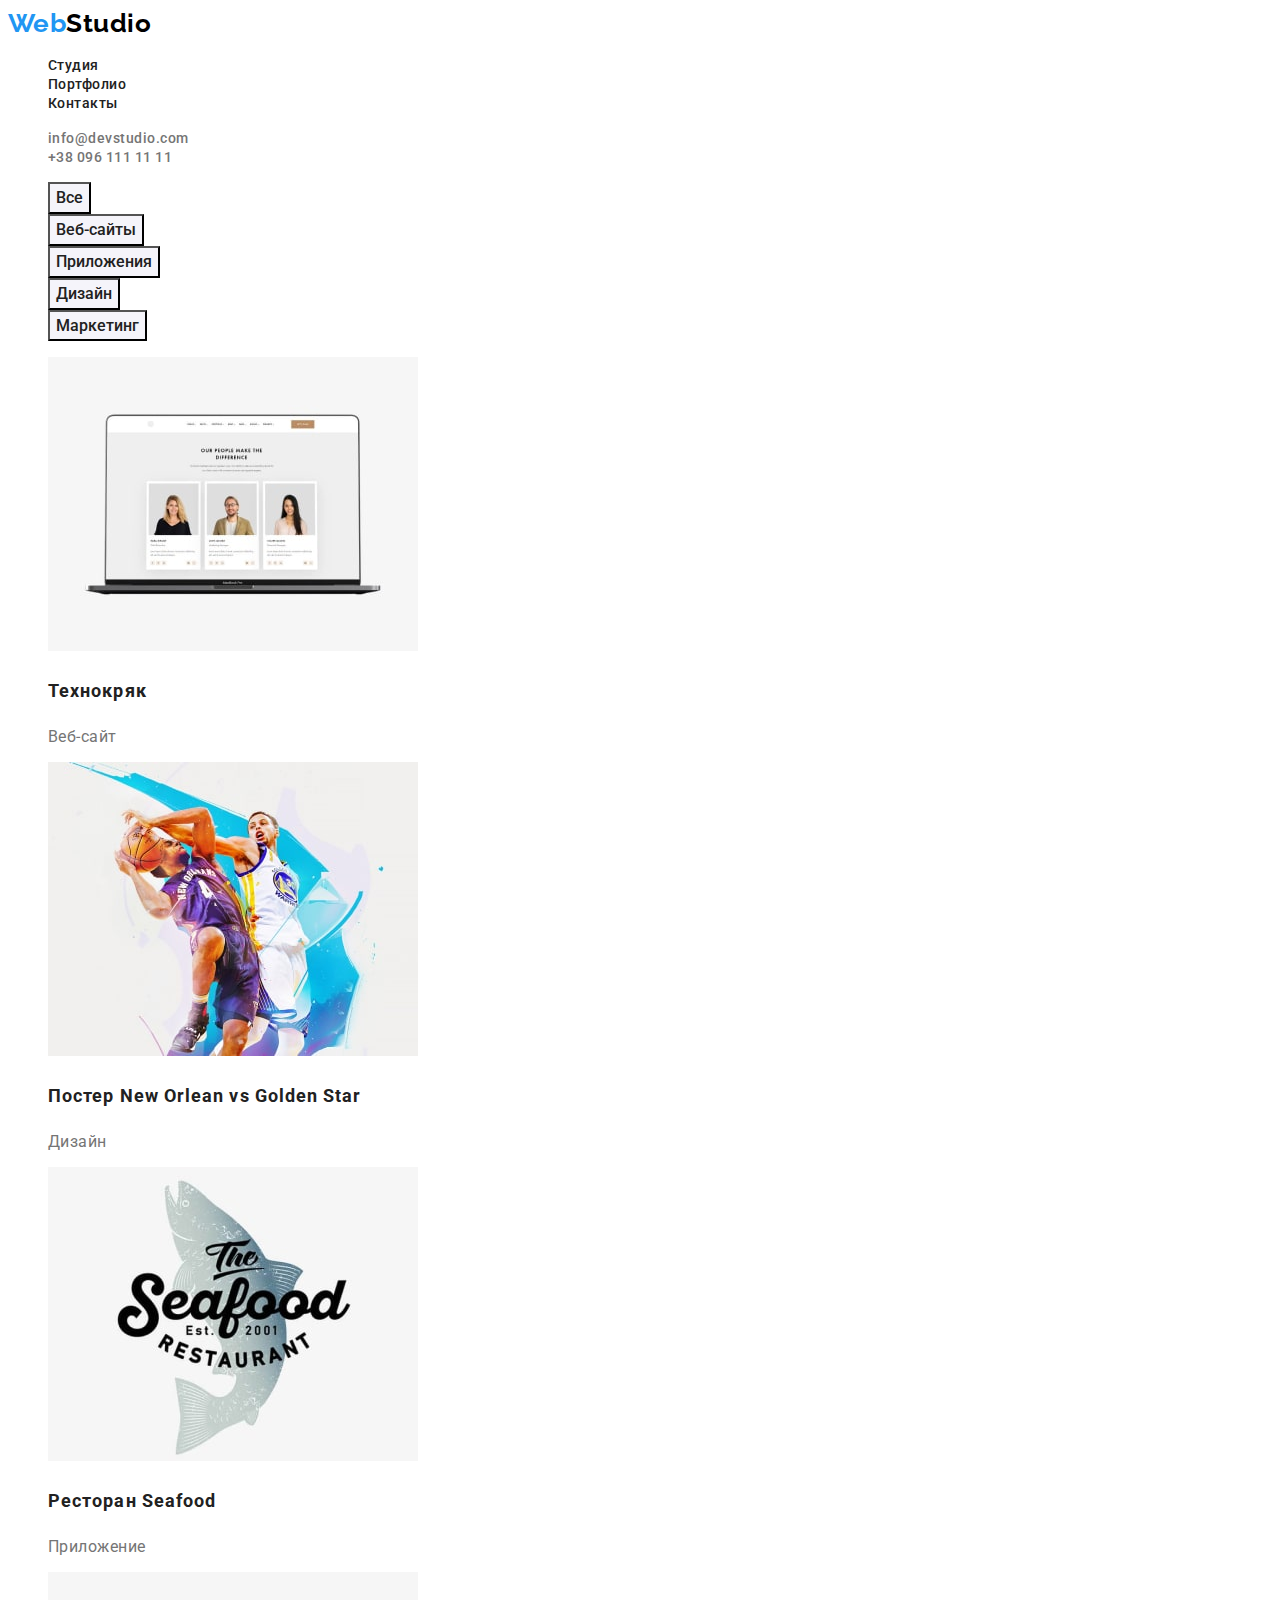
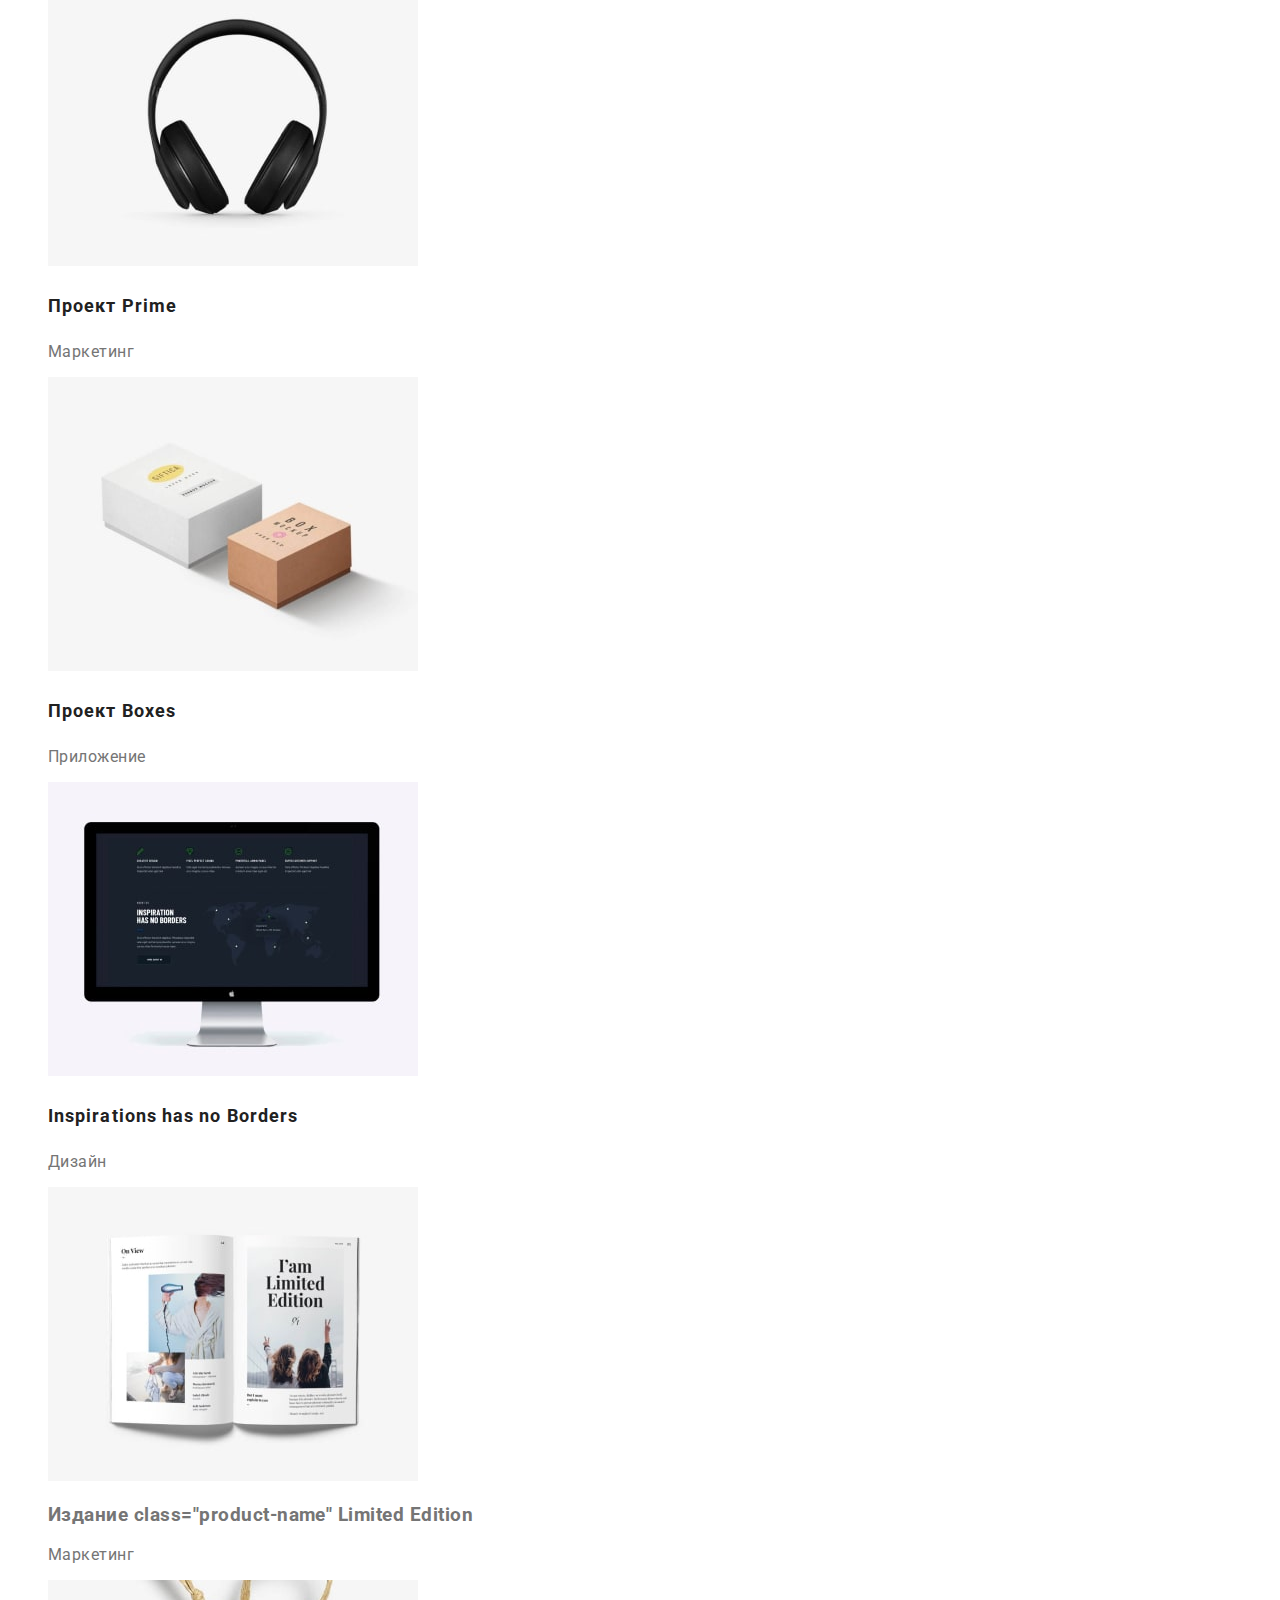
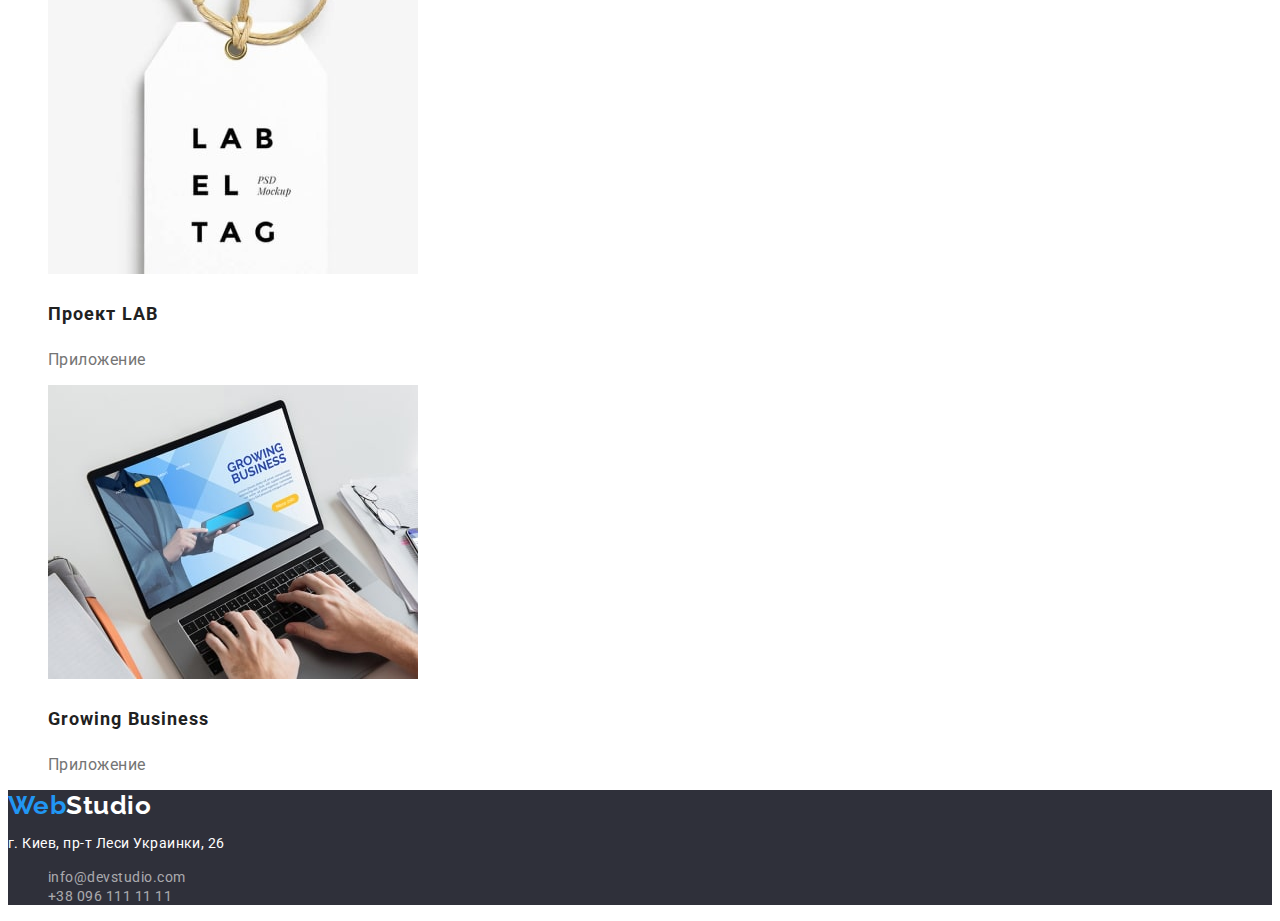
==== portfolio.html @ 553b4e99 "added portfolio styles" ====
<!DOCTYPE html>
<html lang="ru">
<head>
    <meta charset="UTF-8">
    <meta http-equiv="X-UA-Compatible" content="IE=edge">
    <meta name="viewport" content="width=device-width, initial-scale=1.0">
    <title>Portfolio</title>
    <link rel="preconnect" href="https://fonts.googleapis.com">
    <link rel="preconnect" href="https://fonts.gstatic.com" crossorigin>
    <link href="https://fonts.googleapis.com/css2?family=Raleway:wght@700&family=Roboto:wght@400;500;700;900&display=swap"
        rel="stylesheet">
    <link rel="stylesheet" href="./css/styles.css">
</head>
<body>
    <!-- Шапка -->
    <header>
        <a lang="en" class="logo web" href="./index.html">Web<span class="logo studio">Studio</span></a>
        <nav>
            <ul class="site-nav">
                <li><a href="./index.html" class="link">Студия</a></li>
                <li><a href="./portfolio.html" class="link">Портфолио</a></li>
                <li><a href="" class="link">Контакты</a> </li>
            </ul>
        </nav>
        <ul class="auth-link">
            <li><a href="mailto:info@devstudio.com" class="link">info@devstudio.com</a></li>
            <li><a href="tel:+380961111111" class="link">+38 096 111 11 11</a></li>
        </ul>
    </header>
    <main>
        <h1 hidden>Кнопки услуг</h1>
<ul class="products">
    <li><button type="button" class="product-button" >Все</button></li>
    <li><button type="button" class="product-button" >Веб-сайты</button></li>
    <li><button type="button" class="product-button" >Приложения</button></li>
    <li><button type="button" class="product-button" >Дизайн</button></li>
    <li><button type="button" class="product-button" >Маркетинг</button></li>
</ul>
<ul class="products-list">
    <li>
        <img width="370" src="./images/portfolio1.jpg" alt="">
        <h3 class="product-name">Технокряк</h3>
        <p class="product-description">Веб-сайт</p>
    </li>
    <li>
        <img width="370" src="./images/portfolio2.jpg" alt="">
        <h3 class="product-name">Постер <span lang="en">New Orlean vs Golden Star</span></h3>
        <p class="product-description">Дизайн</p>
    </li>
    <li>
        <img width="370" src="./images/portfolio3.jpg" alt="">
        <h3 class="product-name">Ресторан <span lang="en">Seafood</span></h3>
        <p class="product-description">Приложение</p>
    </li>

    <li>
        <img width="370" src="./images/portfolio4.jpg" alt="">
        <h3 class="product-name">Проект <span lang="en">Prime</span></h3>
        <p"product-description">Маркетинг</p>
    </li>
    <li>
        <img width="370" src="./images/portfolio5.jpg" alt="">
        <h3 class="product-name">Проект <span lang="en">Boxes</span></h3>
        <p class="product-description">Приложение</p>
    </li>
    <li>
    <li>
        <img width="370" src="./images/portfolio6.jpg" alt="">
        <h3 lang="en" class="product-name">Inspirations has no Borders</h3>
        <p class="product-description">Дизайн</p>
    </li>
    <li>
        <img width="370" src="./images/portfolio7.jpg" alt="">
        <h3>Издание class="product-name" <span lang="en">Limited Edition</span></h3>
        <p class="product-description">Маркетинг</p>
    </li>
    <li>
        <img width="370" src="./images/portfolio8.jpg" alt="">
        <h3 lang="en" class="product-name">Проект <span lang="en">LAB</span> </h3>
        <p class="product-description">Приложение</p>
    </li>
    <li>
        <img width="370" src="./images/portfolio9.jpg" alt="">
        <h3 class="product-name" lang="en">Growing Business</h3>
        <p class="product-description">Приложение</p>
    </li>
    </ul>
    </main>
    <!-- Футер  -->
    <footer class="footer">
        <a lang="en" href="./index.html" class="logo web">Web<span class="logo white">Studio</span></a>
        <address>
            <p class="location">г. Киев, пр-т Леси Украинки, 26</p>
            <ul class="auth-link">
                <li><a href="mailto:info@devstudio.com" class="footer-link">info@devstudio.com</a></li>
                <li><a href="tel:+380961111111" class="footer-link">+38 096 111 11 11</a></li>
            </ul>
        </address>
    </footer>
</body>
</html>
---- css/styles.css ----
/* Основний колір тексту color: #757575; */
/* Колір заголовків color: #212121 ;  */
/* Білий колір (Основний заголовок) color : #ffffff ;  */
/* Колір кнопки + лого color: #2196F3 ;  */
:root {
    --primary-text-color: #757575 ;
    --title-text-color: #212121 ; 
    --white-title-color: #ffffff ;
    --logo-color: #000000;
    --accent-color: #2196F3 ;
    --footer-link-color: rgba(255, 255, 255, 0.6);
    --product-button-color: #F5F4FA;
    --hero-footer-background: #2F303A;

}
body {
    color: var(--primary-text-color);
    font-family: Roboto, sans-serif;
    letter-spacing: 0.03em;
    }   
ul {
    list-style-type: none;}
/* Шапка */
.logo {
    font-family: Raleway, sans-serif;
    font-weight: 700;
    font-size: 26px;
    line-height: 1.19;
    text-decoration: none;
}
.logo.web {
color: var(--accent-color);
}
.logo.studio {
    color: var(--logo-color);
}
.site-nav .link {
    color: var(--title-text-color);
    font-weight: 500;
    font-size: 14px;
    line-height: 1.14;
    letter-spacing: 0,02em;
    text-decoration: none;
}
.site-nav .link:hover, .site-nav .link:focus{
    color: var(--accent-color)
}
.auth-link .link {
    color: var(--primary-text-color);
    font-weight: 500;
    font-size: 14px;
    line-height: 1.14;
    letter-spacing: 0,02em;
    text-decoration: none;
}
.auth-link .link:hover, .auth-link .link:focus {
    color: var(--accent-color);
}
/* Герой */
.hero {
    background-color: var(--hero-footer-background);
}
.hero-title {
    color: var(--white-title-color);
    font-weight: 900;
    font-size: 44px;
    line-height: 1.36;    
    text-align: center;
    letter-spacing: 0.06em;
    text-transform: uppercase;
}
.main-button {
    color: var(--white-title-color);
    background-color: var(--accent-color);
    font-family: inherit;
    font-weight: 700;
    font-size: 16px;
    line-height: 1.87;    
    text-align: center;
    letter-spacing: 0.06em;

}
/* Переваги */
.features-title, .work-title, .team-title {
    color: var(--title-text-color);
    font-weight: 700;
    font-size: 36px;
    line-height: 1.16;
    text-align: center;
}
.features,
.workers-name {
    color: var(--title-text-color) }
.features {
font-weight: 700;
font-size: 14px;
line-height: 1.14;
text-transform: uppercase;
}
.features-title .description {
    font-weight: 400;
    font-size: 14px;
    line-height: 1,7;
}
.team {
    background-color: var(--product-button-color);
}
.workers-name {
font-weight: 500;
font-size: 16px;
line-height: 1,8;
text-align: center;
}
.position {
font-size: 16px;
line-height: 1,18;
text-align: center;
}

.location {
    color: var(--white-title-color);
    font-style: normal;
    font-size: 14px;
    line-height: 1,71;
}
.auth-link .footer-link {
color:rgba(255, 255, 255, 0.6);
font-style: normal;
font-size: 14px;
line-height: 1,71;
text-decoration: none;
}

/* Portfolio  */
.products .product-button {
    color: var(--title-text-color);
    background-color: var(--product-button-color);
    font-family: inherit;
    font-weight: 500;
    font-size: 16px;
    line-height: 1.62;
    text-align: center;
}
.products .product-button:hover, .product-button:focus {
    color: #ffffff;
    background-color:#2196F3 ;
}
.products-list .product-name {
    color: var(--title-text-color);
    font-weight: 700;
    font-size: 18px;
    line-height: 2;
    letter-spacing: 0.06em;
}
.products-list .product-description{
    
    font-size: 16px;
    line-height: 1,87;
}
/* Змінити */
.footer {
    background-color: var(--hero-footer-background);
}
.logo.white {
    color: var(--white-title-color);
}
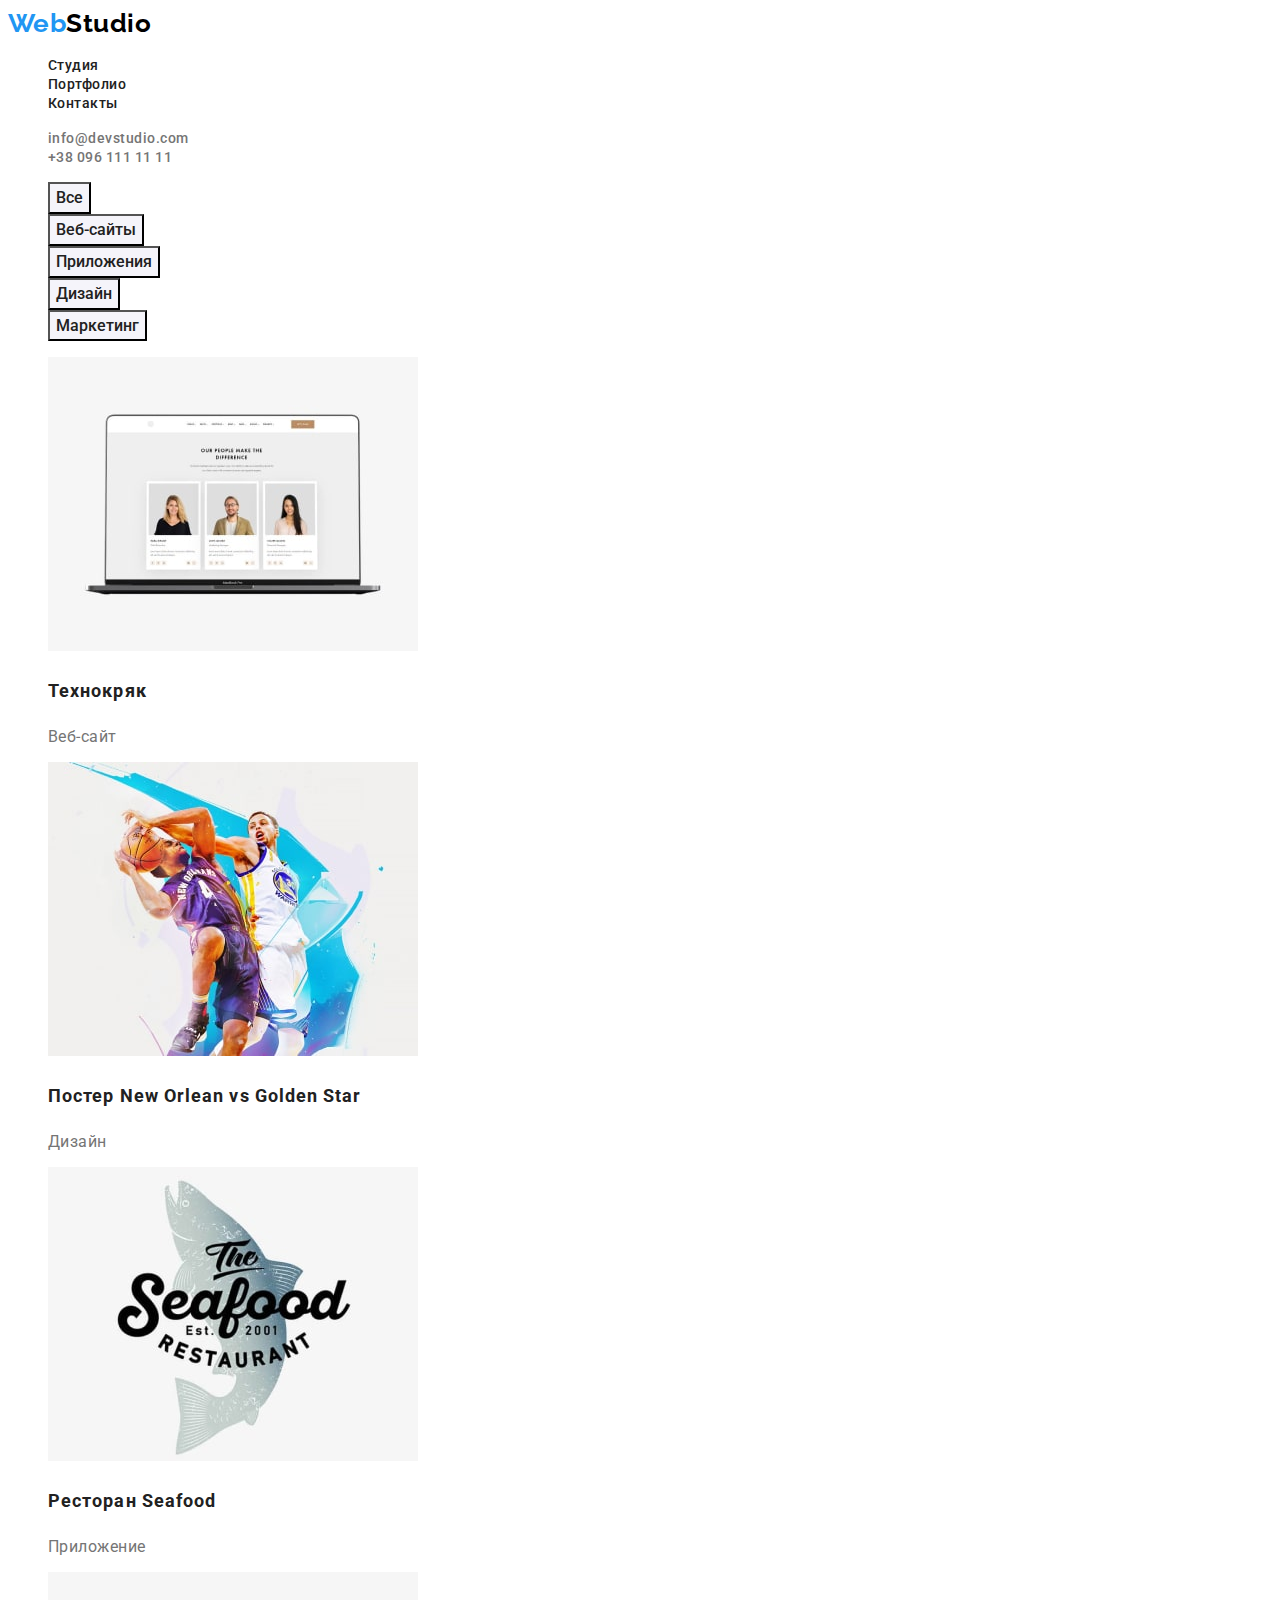
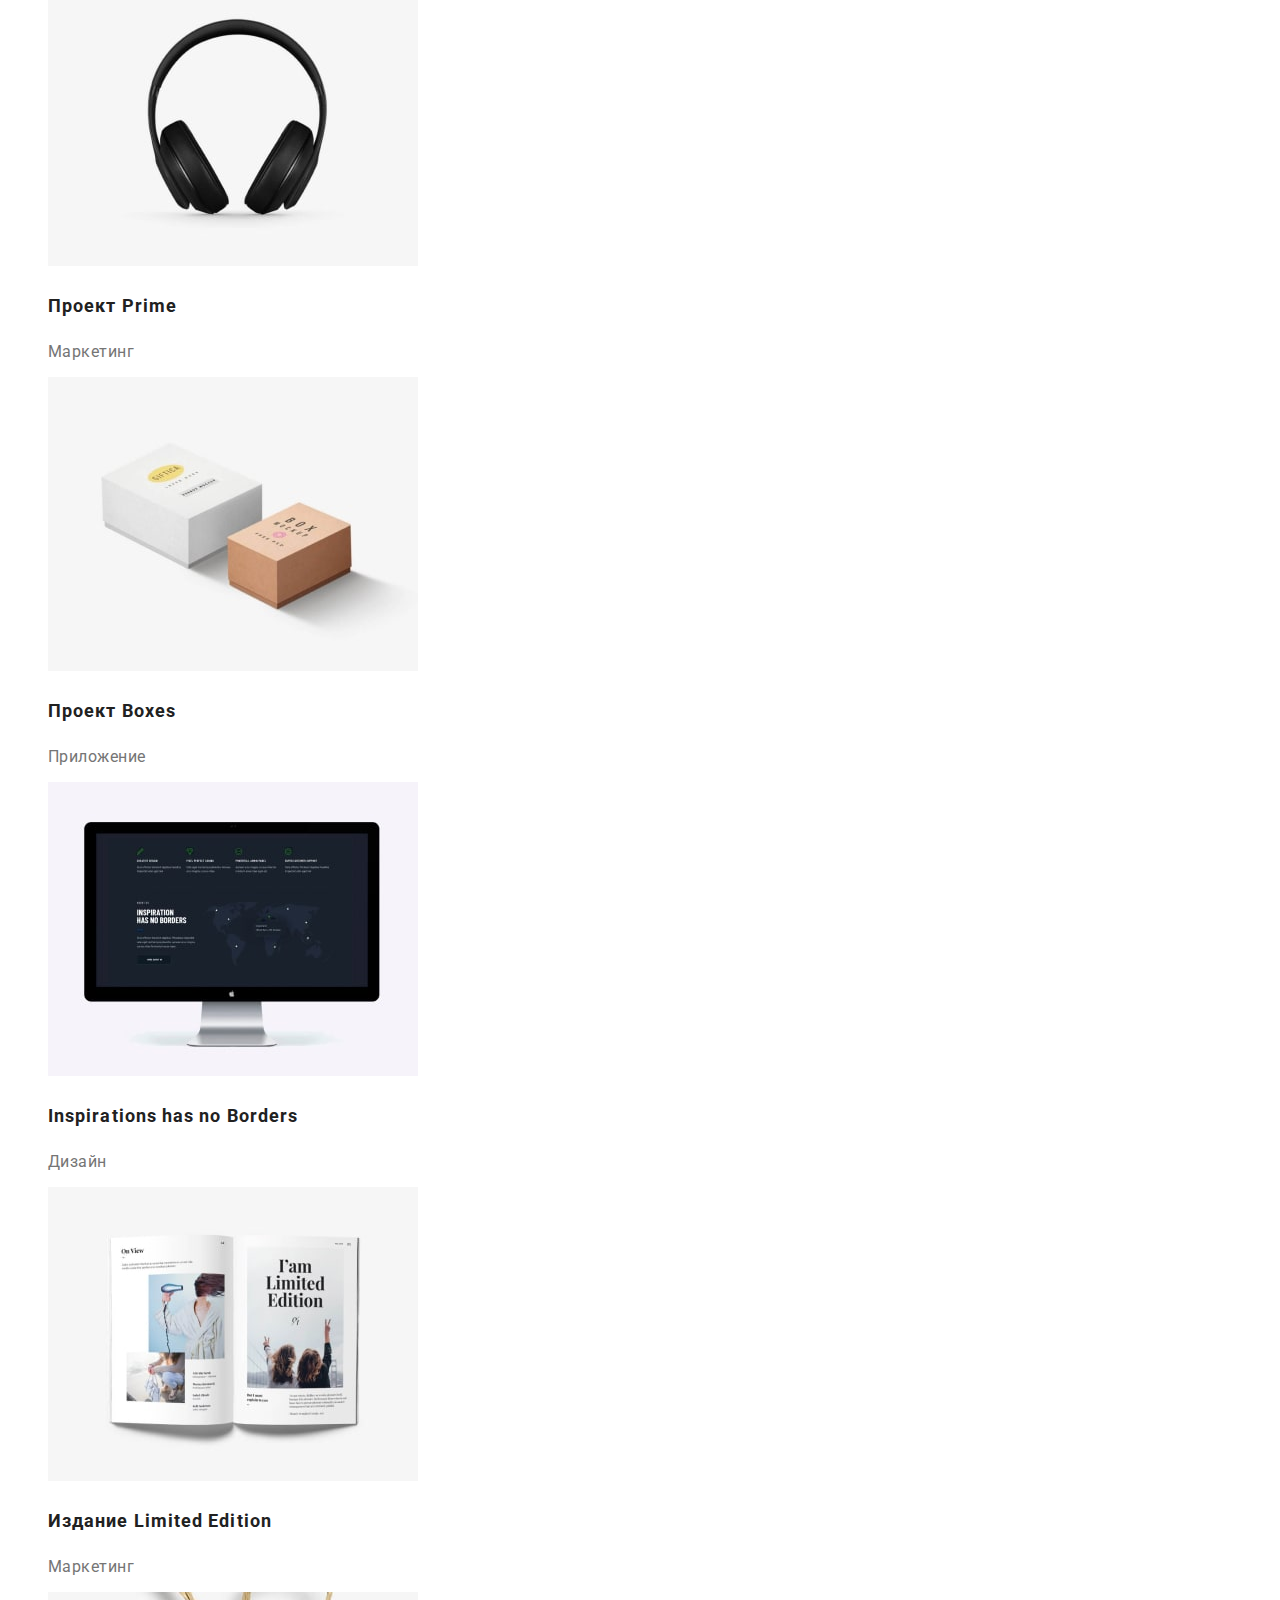
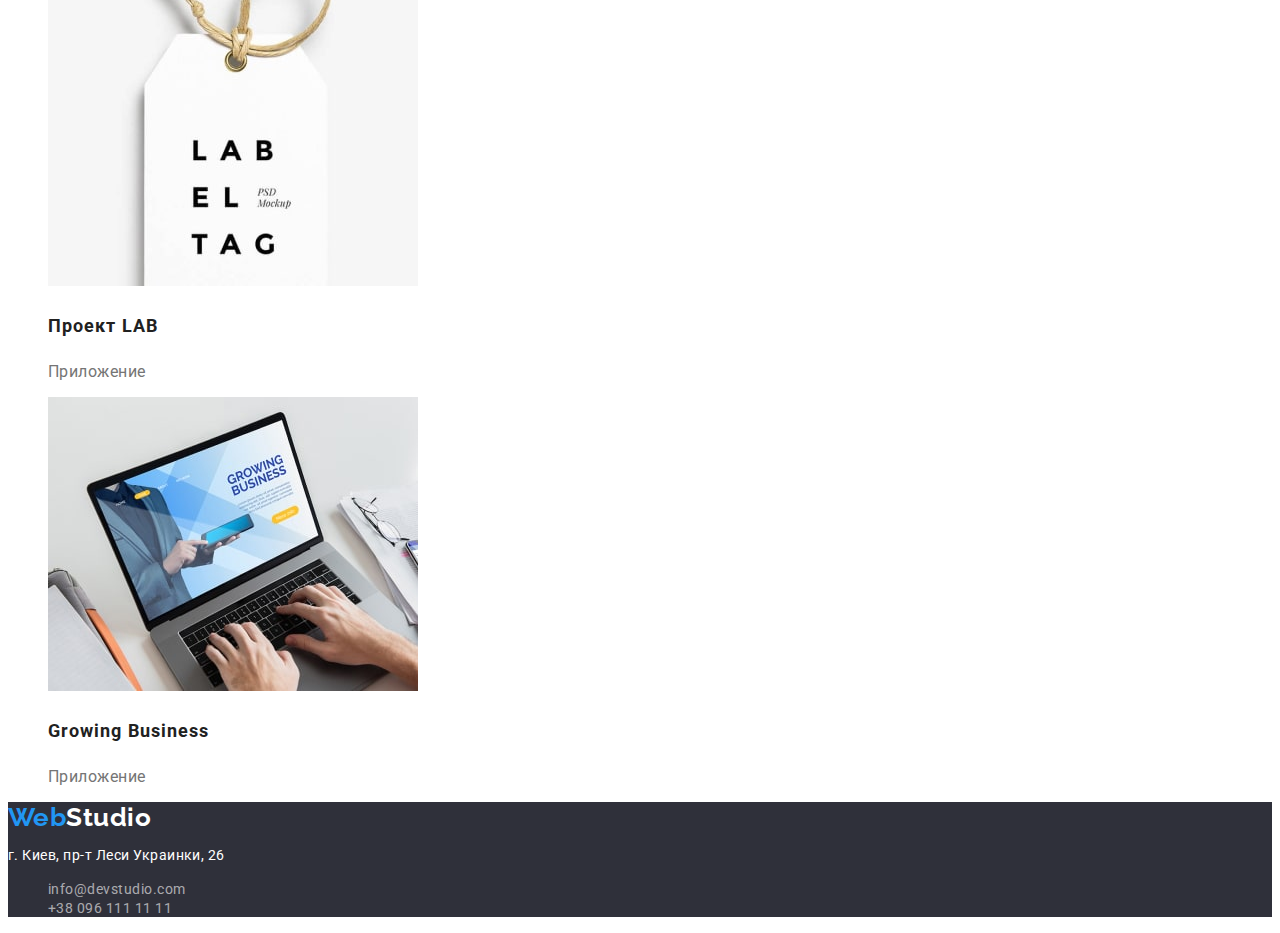
==== commit 641c63e2: "fixed tags" ====
--- a/portfolio.html
+++ b/portfolio.html
@@ -16,27 +16,27 @@
     <header>
         <a lang="en" class="logo web" href="./index.html">Web<span class="logo studio">Studio</span></a>
         <nav>
-            <ul class="site-nav">
+            <ul class="site-nav list">
                 <li><a href="./index.html" class="link">Студия</a></li>
                 <li><a href="./portfolio.html" class="link">Портфолио</a></li>
                 <li><a href="" class="link">Контакты</a> </li>
             </ul>
         </nav>
-        <ul class="auth-link">
+        <ul class="auth-link list">
             <li><a href="mailto:info@devstudio.com" class="link">info@devstudio.com</a></li>
             <li><a href="tel:+380961111111" class="link">+38 096 111 11 11</a></li>
         </ul>
     </header>
     <main>
         <h1 hidden>Кнопки услуг</h1>
-<ul class="products">
+<ul class="products list">
     <li><button type="button" class="product-button" >Все</button></li>
     <li><button type="button" class="product-button" >Веб-сайты</button></li>
     <li><button type="button" class="product-button" >Приложения</button></li>
     <li><button type="button" class="product-button" >Дизайн</button></li>
     <li><button type="button" class="product-button" >Маркетинг</button></li>
 </ul>
-<ul class="products-list">
+<ul class="products-list list">
     <li>
         <img width="370" src="./images/portfolio1.jpg" alt="">
         <h3 class="product-name">Технокряк</h3>
@@ -71,7 +71,7 @@
     </li>
     <li>
         <img width="370" src="./images/portfolio7.jpg" alt="">
-        <h3>Издание class="product-name" <span lang="en">Limited Edition</span></h3>
+        <h3 class="product-name">Издание <span lang="en">Limited Edition</span></h3>
         <p class="product-description">Маркетинг</p>
     </li>
     <li>
@@ -91,7 +91,7 @@
         <a lang="en" href="./index.html" class="logo web">Web<span class="logo white">Studio</span></a>
         <address>
             <p class="location">г. Киев, пр-т Леси Украинки, 26</p>
-            <ul class="auth-link">
+            <ul class="auth-link list">
                 <li><a href="mailto:info@devstudio.com" class="footer-link">info@devstudio.com</a></li>
                 <li><a href="tel:+380961111111" class="footer-link">+38 096 111 11 11</a></li>
             </ul>
--- a/css/styles.css
+++ b/css/styles.css
@@ -18,7 +18,7 @@
     font-family: Roboto, sans-serif;
     letter-spacing: 0.03em;
     }   
-ul {
+.list {
     list-style-type: none;}
 /* Шапка */
 .logo {
@@ -80,7 +80,7 @@
     letter-spacing: 0.06em;
 
 }
-/* Переваги */
+/* Переваги та працівники */
 .features-title, .work-title, .team-title {
     color: var(--title-text-color);
     font-weight: 700;
@@ -116,7 +116,7 @@
 line-height: 1,18;
 text-align: center;
 }
-
+/* Футер */
 .location {
     color: var(--white-title-color);
     font-style: normal;
@@ -129,6 +129,13 @@
 font-size: 14px;
 line-height: 1,71;
 text-decoration: none;
+}
+.footer {
+    background-color: var(--hero-footer-background);
+}
+
+.logo.white {
+    color: var(--white-title-color);
 }
 
 /* Portfolio  */
@@ -157,10 +164,4 @@
     font-size: 16px;
     line-height: 1,87;
 }
-/* Змінити */
-.footer {
-    background-color: var(--hero-footer-background);
-}
-.logo.white {
-    color: var(--white-title-color);
-}+
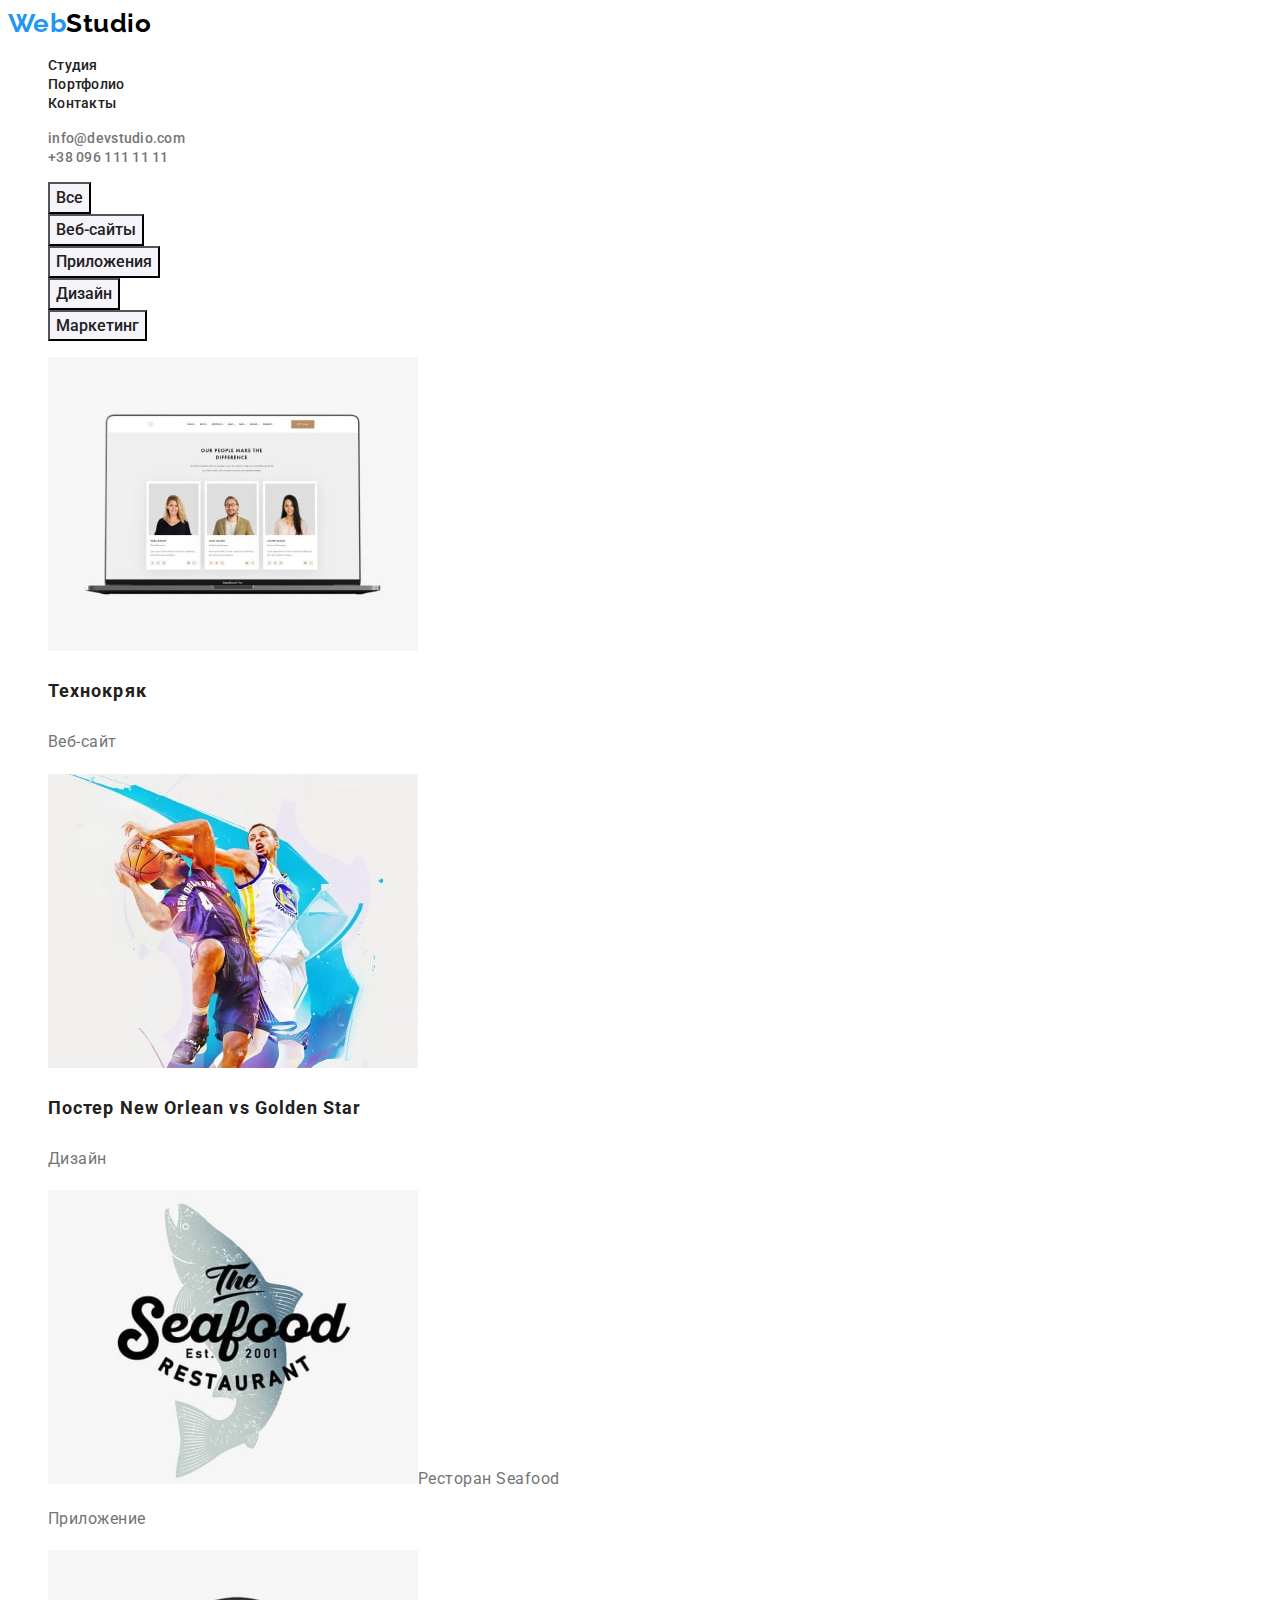
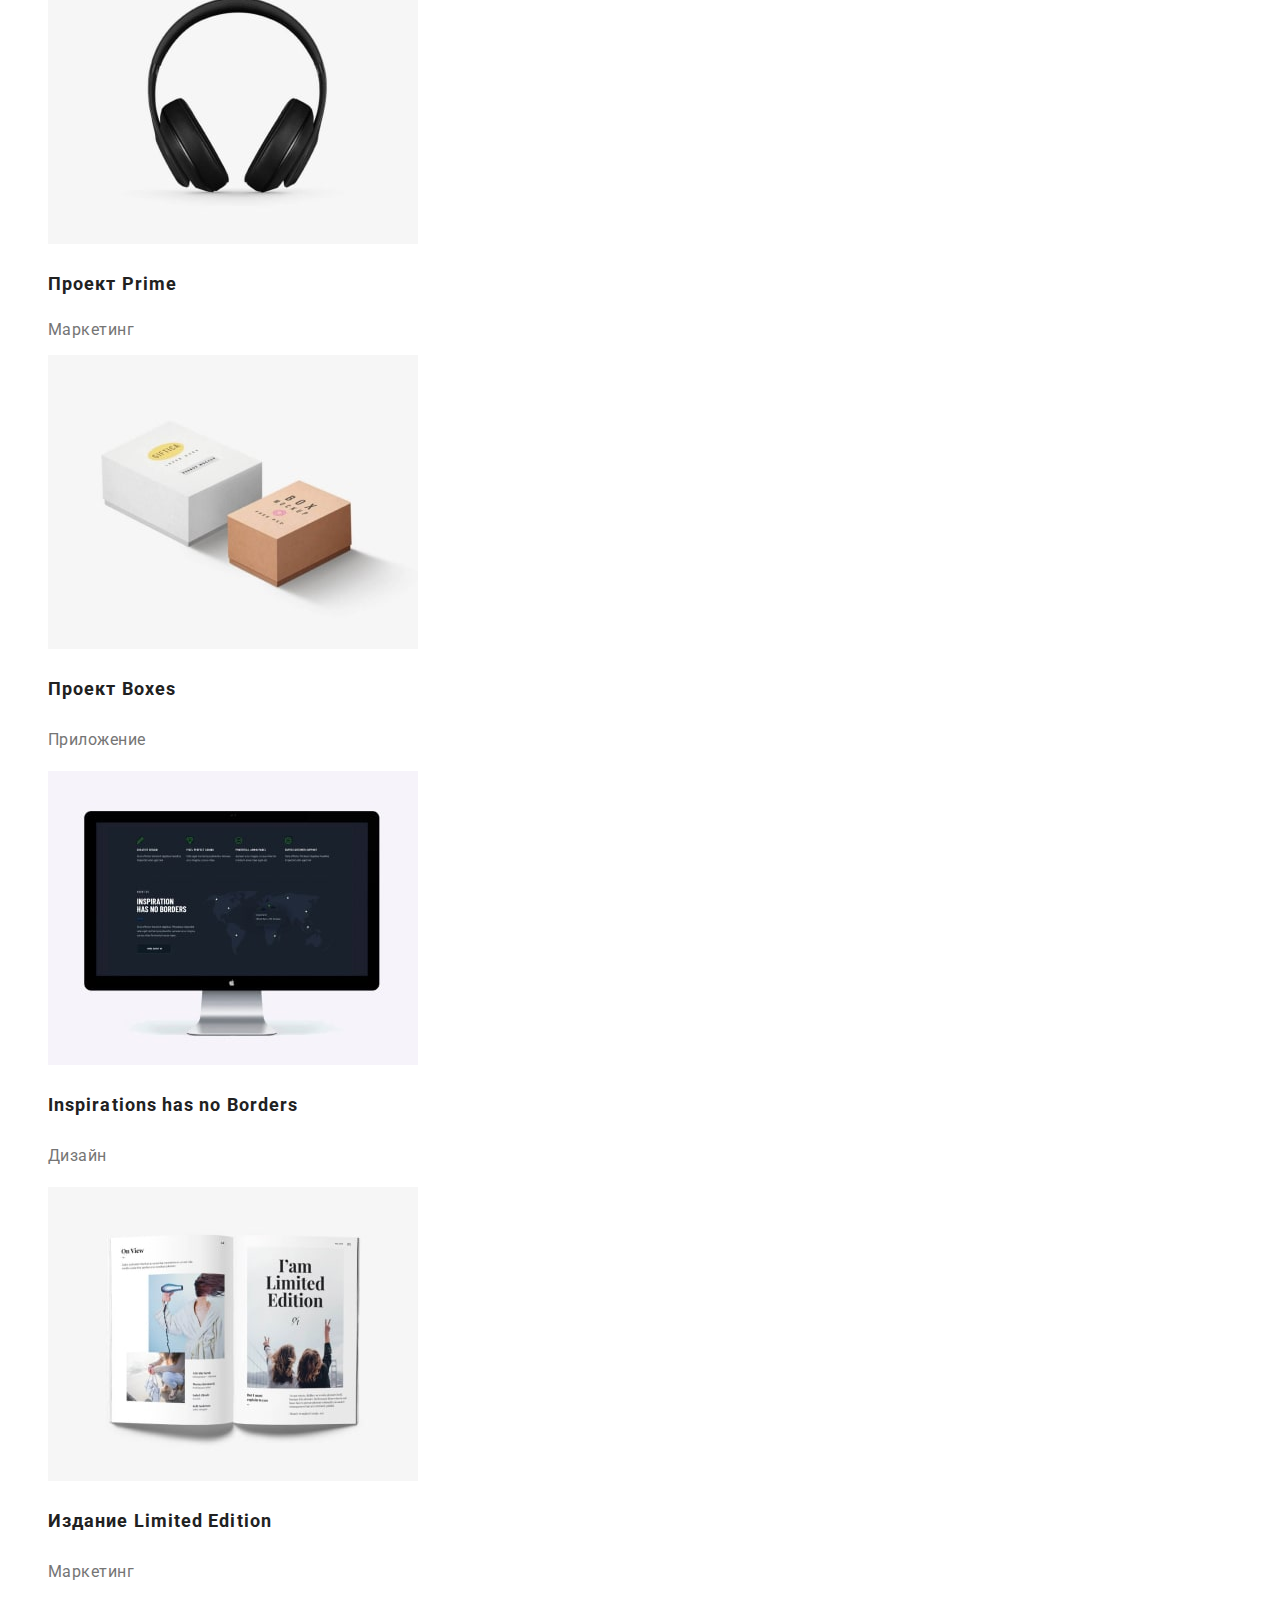
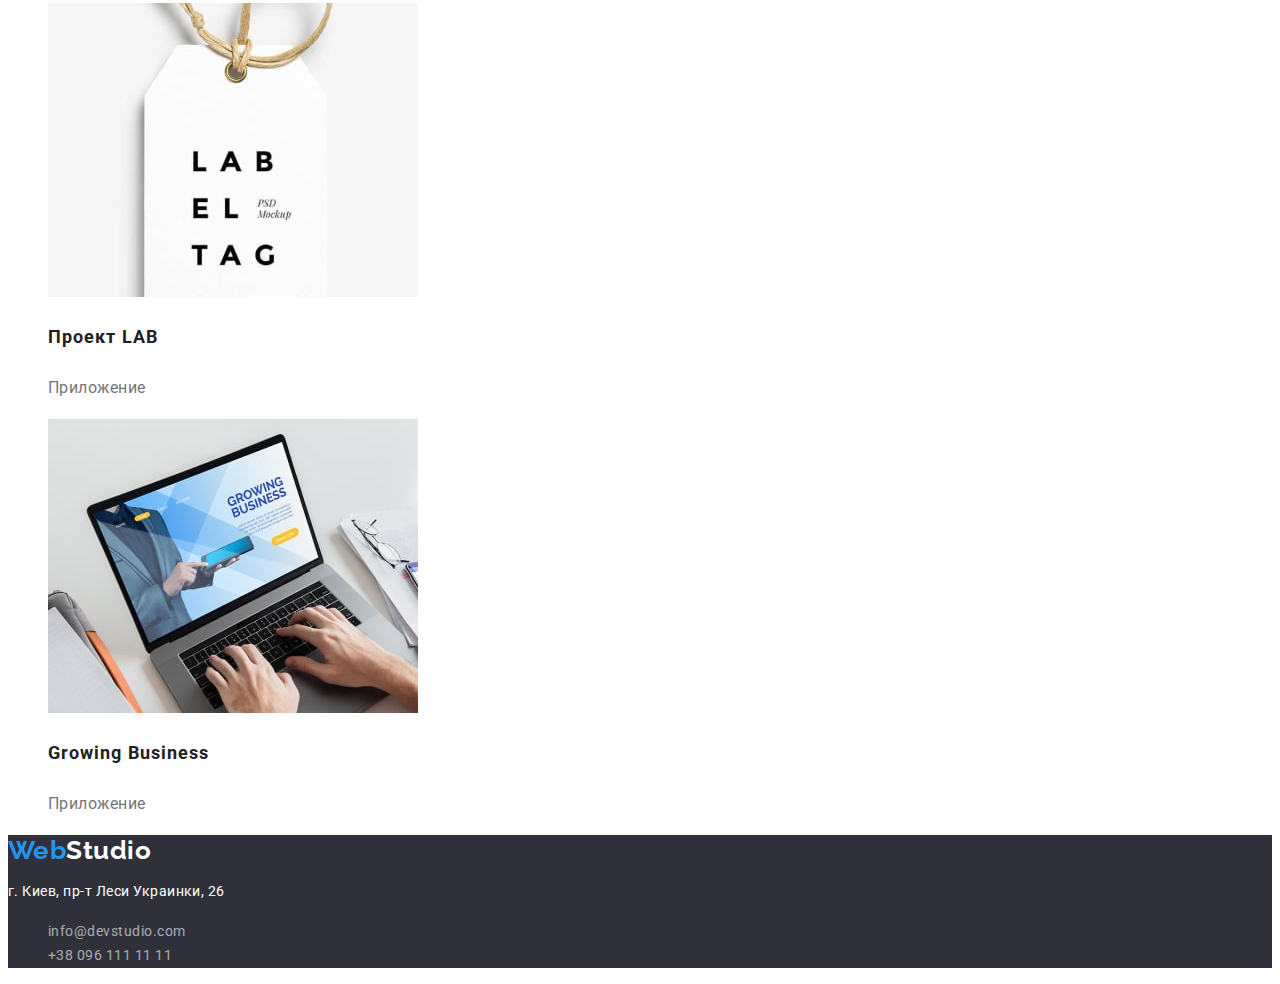
==== commit 30997d51: "added img description" ====
--- a/portfolio.html
+++ b/portfolio.html
@@ -38,49 +38,49 @@
 </ul>
 <ul class="products-list list">
     <li>
-        <img width="370" src="./images/portfolio1.jpg" alt="">
+        <img width="370" src="./images/portfolio1.jpg" alt="Пример разработаного веб-сайта">
         <h3 class="product-name">Технокряк</h3>
         <p class="product-description">Веб-сайт</p>
     </li>
     <li>
-        <img width="370" src="./images/portfolio2.jpg" alt="">
+        <img width="370" src="./images/portfolio2.jpg" alt="Баскетболист отбирает мяч у другого игрока">
         <h3 class="product-name">Постер <span lang="en">New Orlean vs Golden Star</span></h3>
         <p class="product-description">Дизайн</p>
     </li>
     <li>
-        <img width="370" src="./images/portfolio3.jpg" alt="">
+        <img width="370" src="./images/portfolio3.jpg" alt="Логотип морского ресторана>
         <h3 class="product-name">Ресторан <span lang="en">Seafood</span></h3>
         <p class="product-description">Приложение</p>
     </li>
 
     <li>
-        <img width="370" src="./images/portfolio4.jpg" alt="">
+        <img width="370" src="./images/portfolio4.jpg" alt="Чёрные большие наушники">
         <h3 class="product-name">Проект <span lang="en">Prime</span></h3>
         <p"product-description">Маркетинг</p>
     </li>
     <li>
-        <img width="370" src="./images/portfolio5.jpg" alt="">
+        <img width="370" src="./images/portfolio5.jpg" alt="Белая и коричневая коробка">
         <h3 class="product-name">Проект <span lang="en">Boxes</span></h3>
         <p class="product-description">Приложение</p>
     </li>
     <li>
     <li>
-        <img width="370" src="./images/portfolio6.jpg" alt="">
+        <img width="370" src="./images/portfolio6.jpg" alt="Монитор с изображением сайта">
         <h3 lang="en" class="product-name">Inspirations has no Borders</h3>
         <p class="product-description">Дизайн</p>
     </li>
     <li>
-        <img width="370" src="./images/portfolio7.jpg" alt="">
+        <img width="370" src="./images/portfolio7.jpg" alt="Книга с картинками">
         <h3 class="product-name">Издание <span lang="en">Limited Edition</span></h3>
         <p class="product-description">Маркетинг</p>
     </li>
     <li>
-        <img width="370" src="./images/portfolio8.jpg" alt="">
+        <img width="370" src="./images/portfolio8.jpg" alt="Белый лейбл">
         <h3 lang="en" class="product-name">Проект <span lang="en">LAB</span> </h3>
         <p class="product-description">Приложение</p>
     </li>
     <li>
-        <img width="370" src="./images/portfolio9.jpg" alt="">
+        <img width="370" src="./images/portfolio9.jpg" alt="Мужчина разрабатывает приложение">
         <h3 class="product-name" lang="en">Growing Business</h3>
         <p class="product-description">Приложение</p>
     </li>
--- a/css/styles.css
+++ b/css/styles.css
@@ -39,7 +39,7 @@
     font-weight: 500;
     font-size: 14px;
     line-height: 1.14;
-    letter-spacing: 0,02em;
+    letter-spacing: 0.02em;
     text-decoration: none;
 }
 .site-nav .link:hover, .site-nav .link:focus{
@@ -50,7 +50,7 @@
     font-weight: 500;
     font-size: 14px;
     line-height: 1.14;
-    letter-spacing: 0,02em;
+    letter-spacing: 0.02em;
     text-decoration: none;
 }
 .auth-link .link:hover, .auth-link .link:focus {
@@ -100,7 +100,7 @@
 .features-title .description {
     font-weight: 400;
     font-size: 14px;
-    line-height: 1,7;
+    line-height: 1.7;
 }
 .team {
     background-color: var(--product-button-color);
@@ -108,12 +108,12 @@
 .workers-name {
 font-weight: 500;
 font-size: 16px;
-line-height: 1,8;
+line-height: 1.8;
 text-align: center;
 }
 .position {
 font-size: 16px;
-line-height: 1,18;
+line-height: 1.18;
 text-align: center;
 }
 /* Футер */
@@ -121,13 +121,13 @@
     color: var(--white-title-color);
     font-style: normal;
     font-size: 14px;
-    line-height: 1,71;
+    line-height: 1.71;
 }
 .auth-link .footer-link {
 color:rgba(255, 255, 255, 0.6);
 font-style: normal;
 font-size: 14px;
-line-height: 1,71;
+line-height: 1.71;
 text-decoration: none;
 }
 .footer {
@@ -162,6 +162,6 @@
 .products-list .product-description{
     
     font-size: 16px;
-    line-height: 1,87;
+    line-height: 1.88;
 }
 
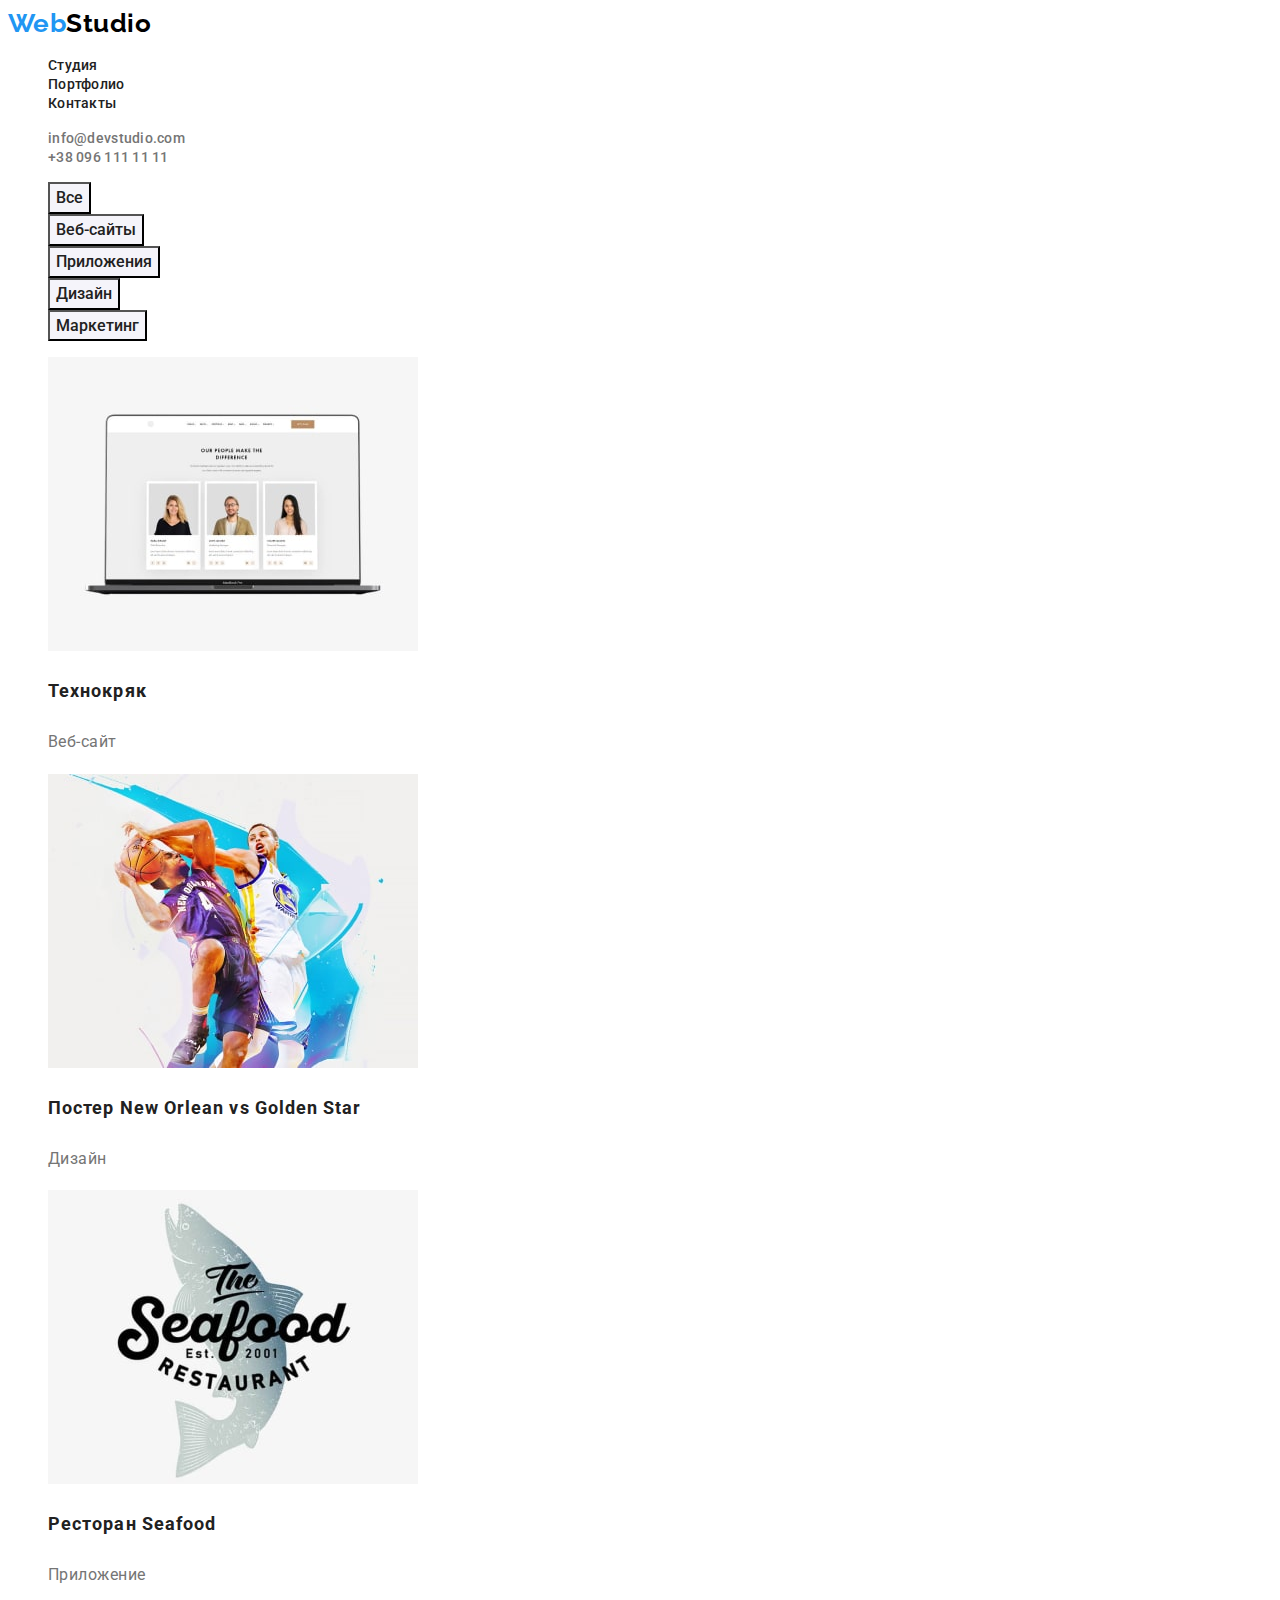
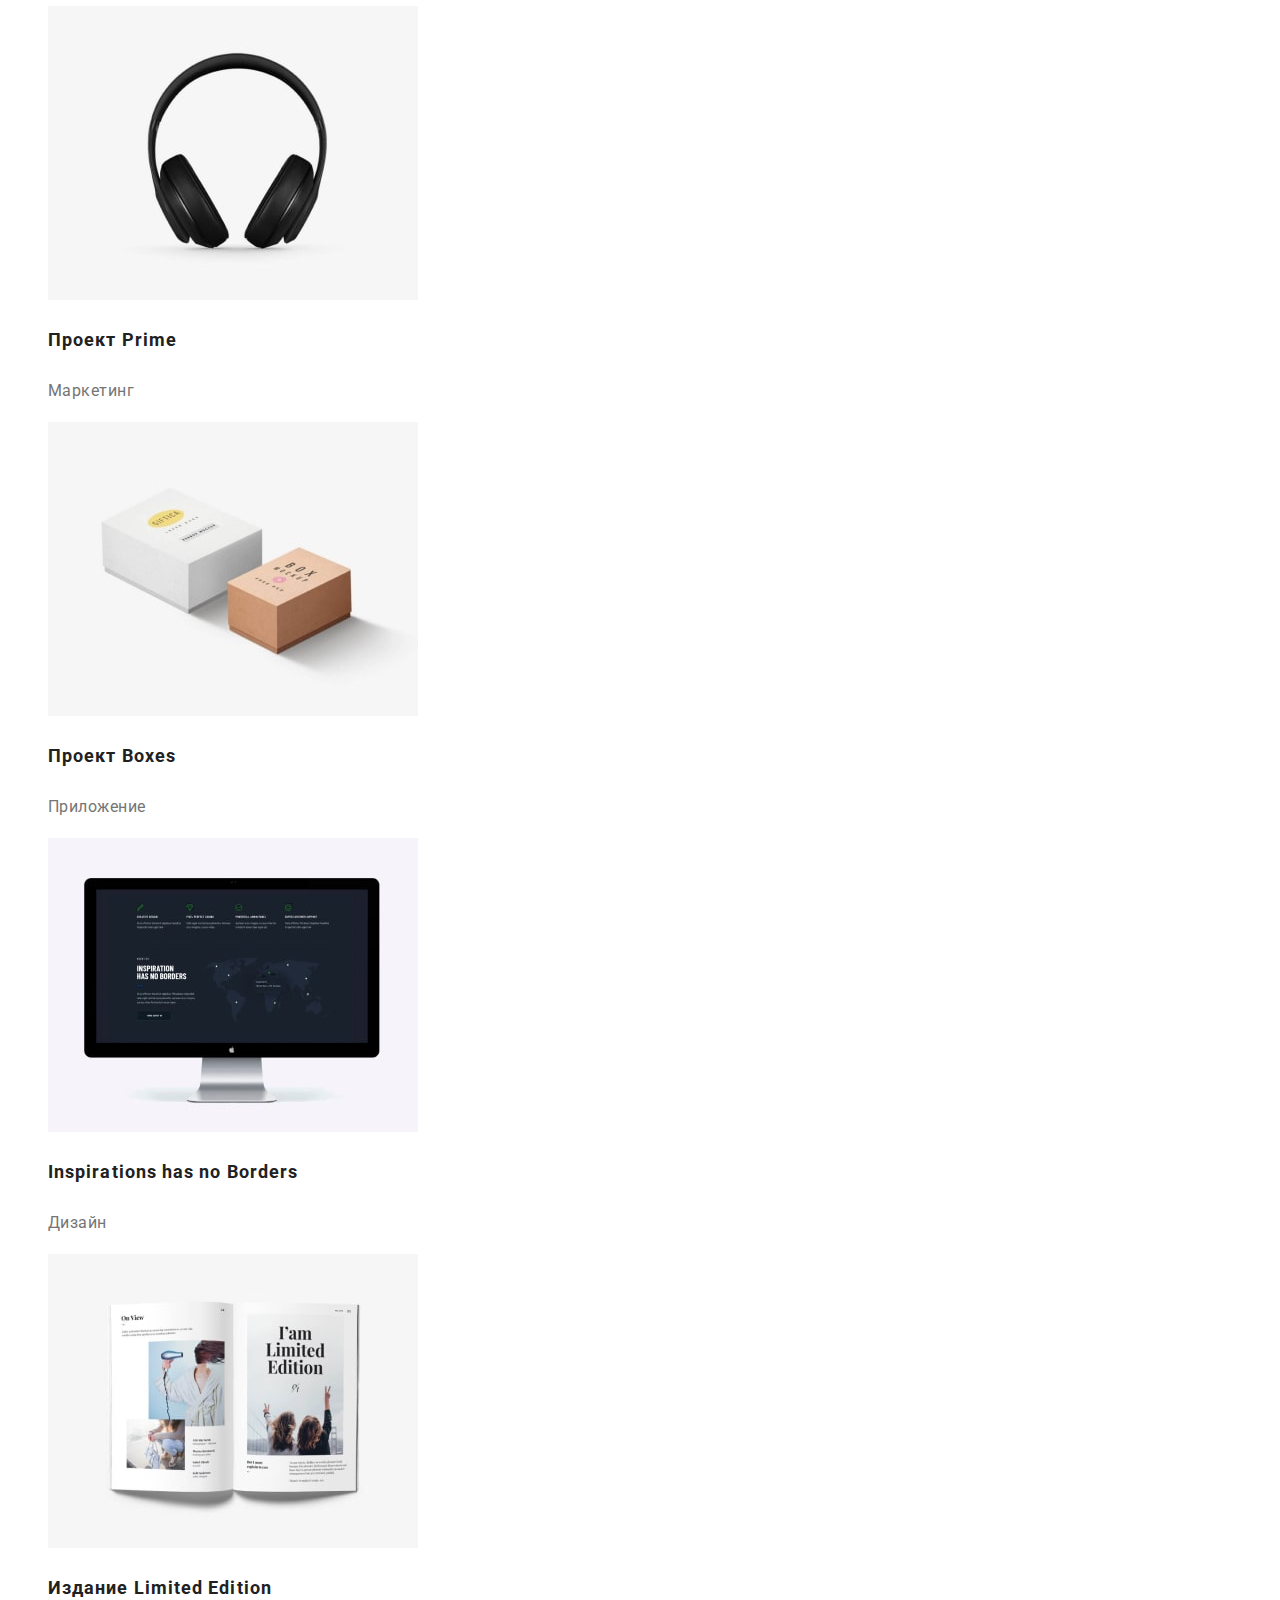
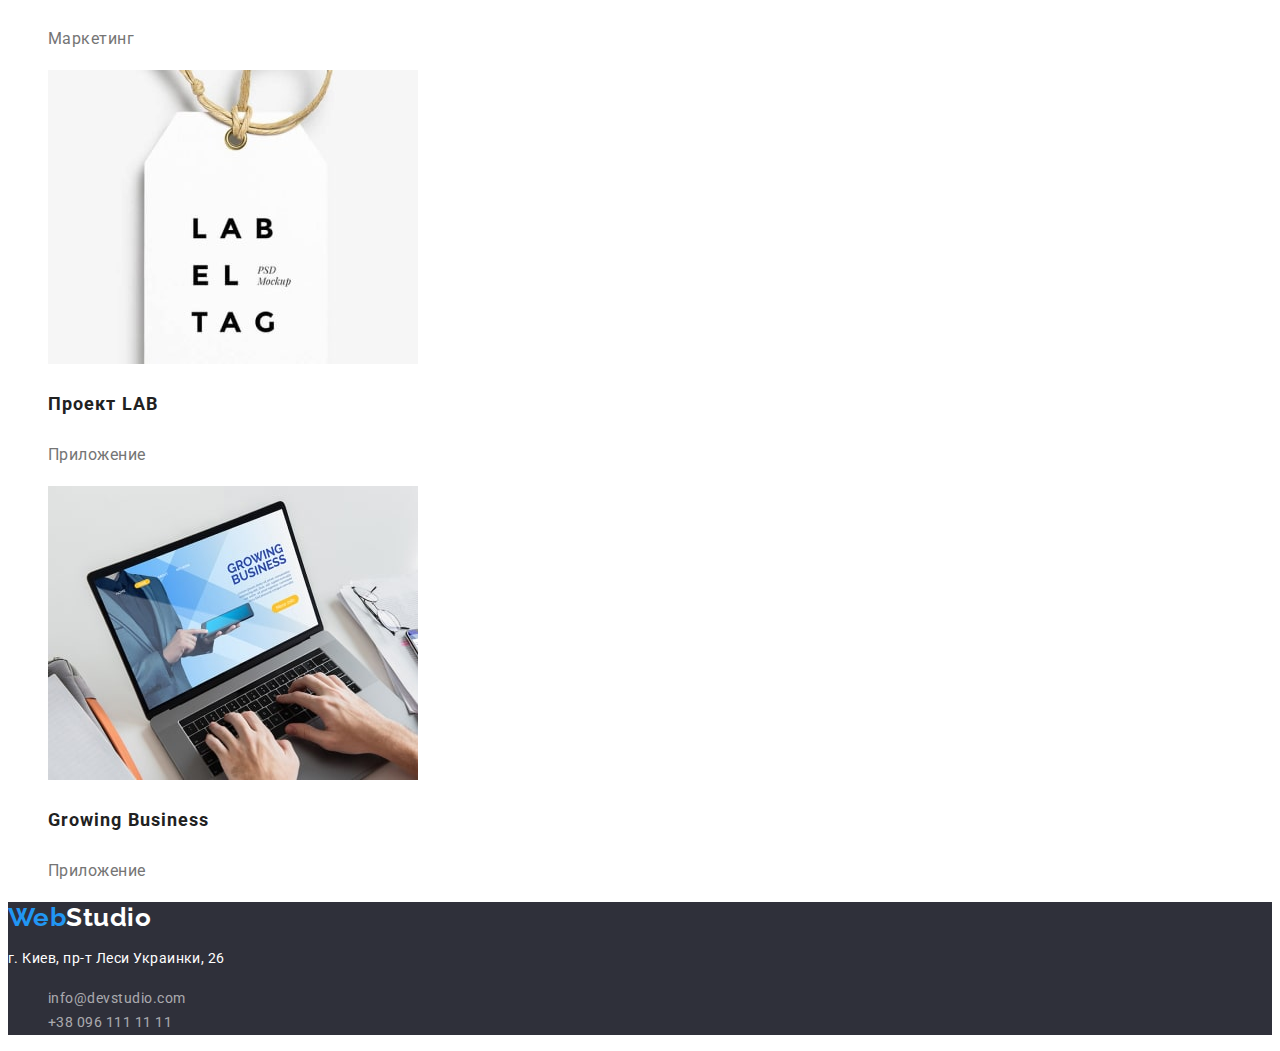
==== commit 47637a3a: "fixed tags bugs" ====
--- a/portfolio.html
+++ b/portfolio.html
@@ -28,7 +28,7 @@
         </ul>
     </header>
     <main>
-        <h1 hidden>Кнопки услуг</h1>
+        <h1 class="visually-hidden">Кнопки услуг</h1>
 <ul class="products list">
     <li><button type="button" class="product-button" >Все</button></li>
     <li><button type="button" class="product-button" >Веб-сайты</button></li>
@@ -48,15 +48,15 @@
         <p class="product-description">Дизайн</p>
     </li>
     <li>
-        <img width="370" src="./images/portfolio3.jpg" alt="Логотип морского ресторана>
-        <h3 class="product-name">Ресторан <span lang="en">Seafood</span></h3>
+        <img width="370" src="./images/portfolio3.jpg" alt="Логотип морского ресторана">
+        <h3 class="product-name"> Ресторан <span lang="en">Seafood</span></h3>
         <p class="product-description">Приложение</p>
     </li>
 
     <li>
         <img width="370" src="./images/portfolio4.jpg" alt="Чёрные большие наушники">
         <h3 class="product-name">Проект <span lang="en">Prime</span></h3>
-        <p"product-description">Маркетинг</p>
+        <p" class="product-description">Маркетинг</p>
     </li>
     <li>
         <img width="370" src="./images/portfolio5.jpg" alt="Белая и коричневая коробка">
--- a/css/styles.css
+++ b/css/styles.css
@@ -18,6 +18,18 @@
     font-family: Roboto, sans-serif;
     letter-spacing: 0.03em;
     }   
+.visually-hidden {
+  position: absolute;
+  white-space: nowrap;
+  width: 1px;
+  height: 1px;
+  overflow: hidden;
+  border: 0;
+  padding: 0;
+  clip: rect(0 0 0 0);
+  clip-path: inset(50%);
+  margin: -1px;
+}
 .list {
     list-style-type: none;}
 /* Шапка */
@@ -97,7 +109,7 @@
 line-height: 1.14;
 text-transform: uppercase;
 }
-.features-title .description {
+.description {
     font-weight: 400;
     font-size: 14px;
     line-height: 1.7;
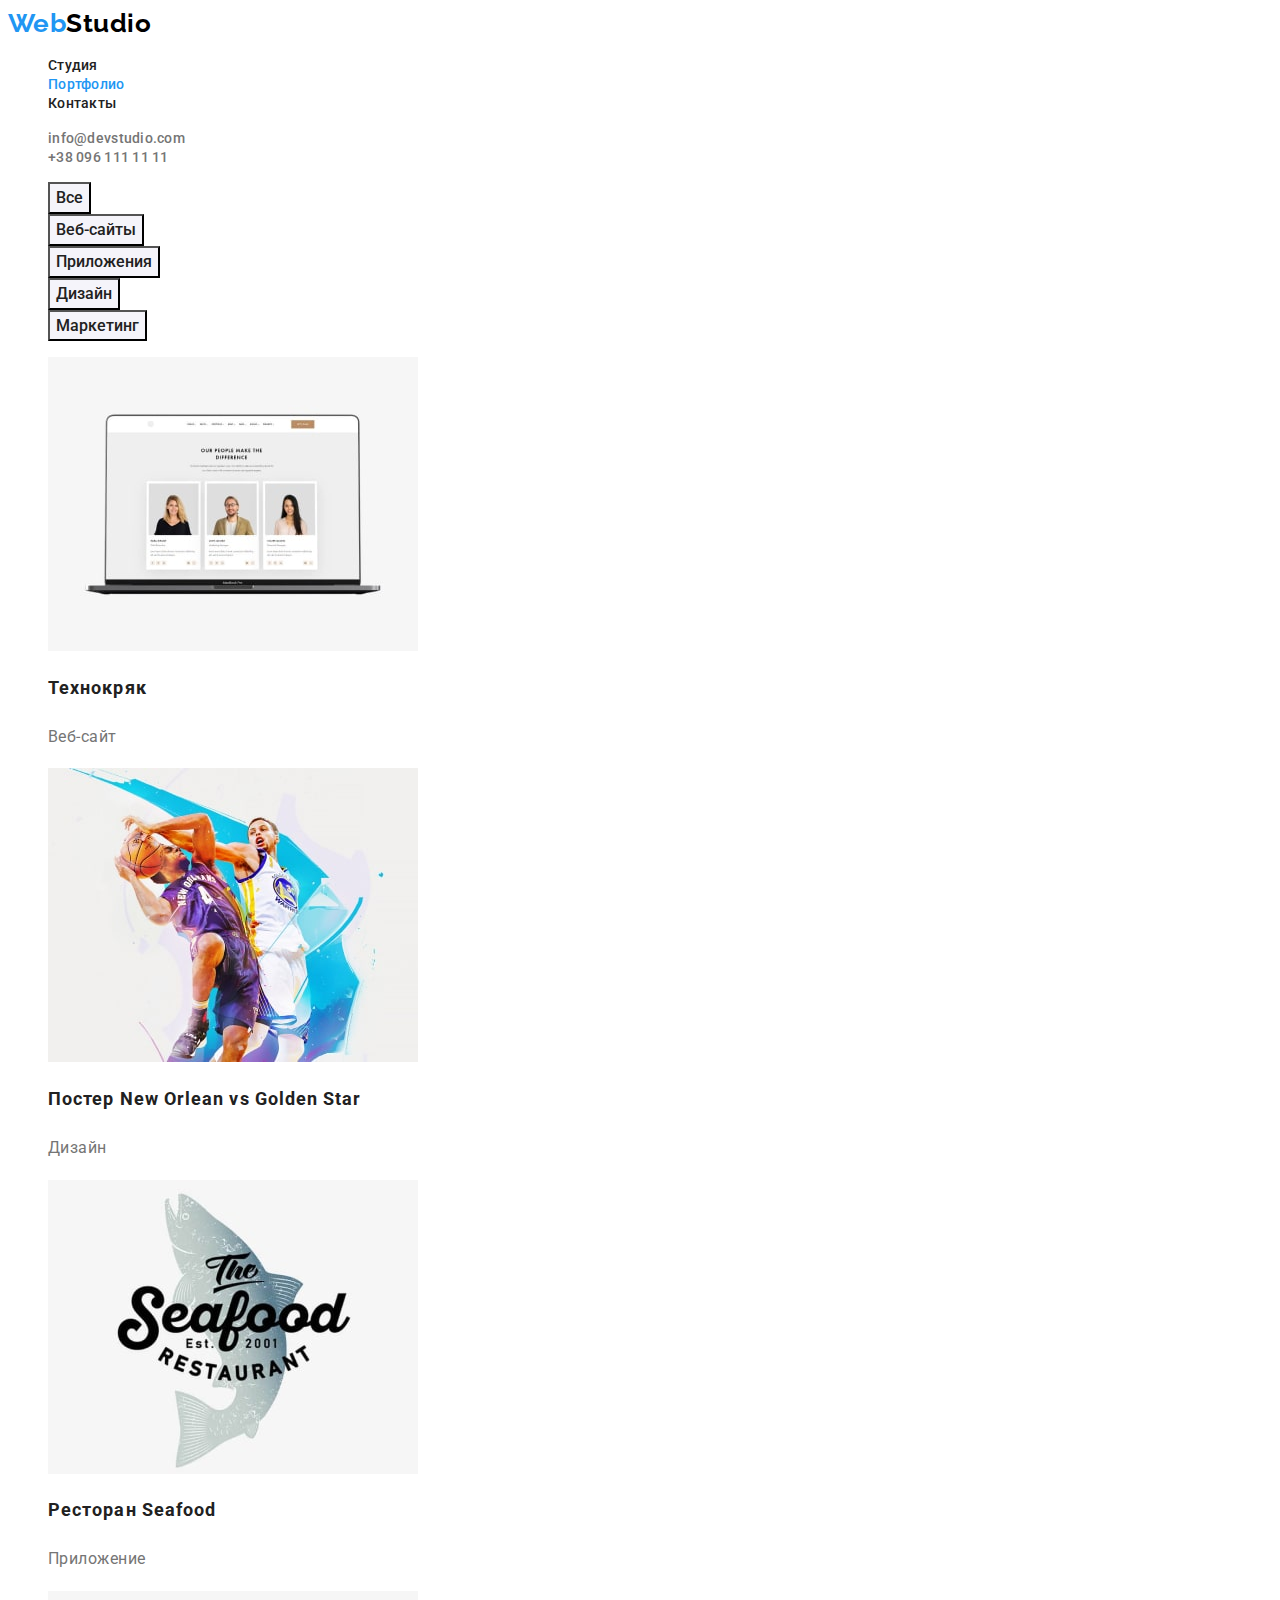
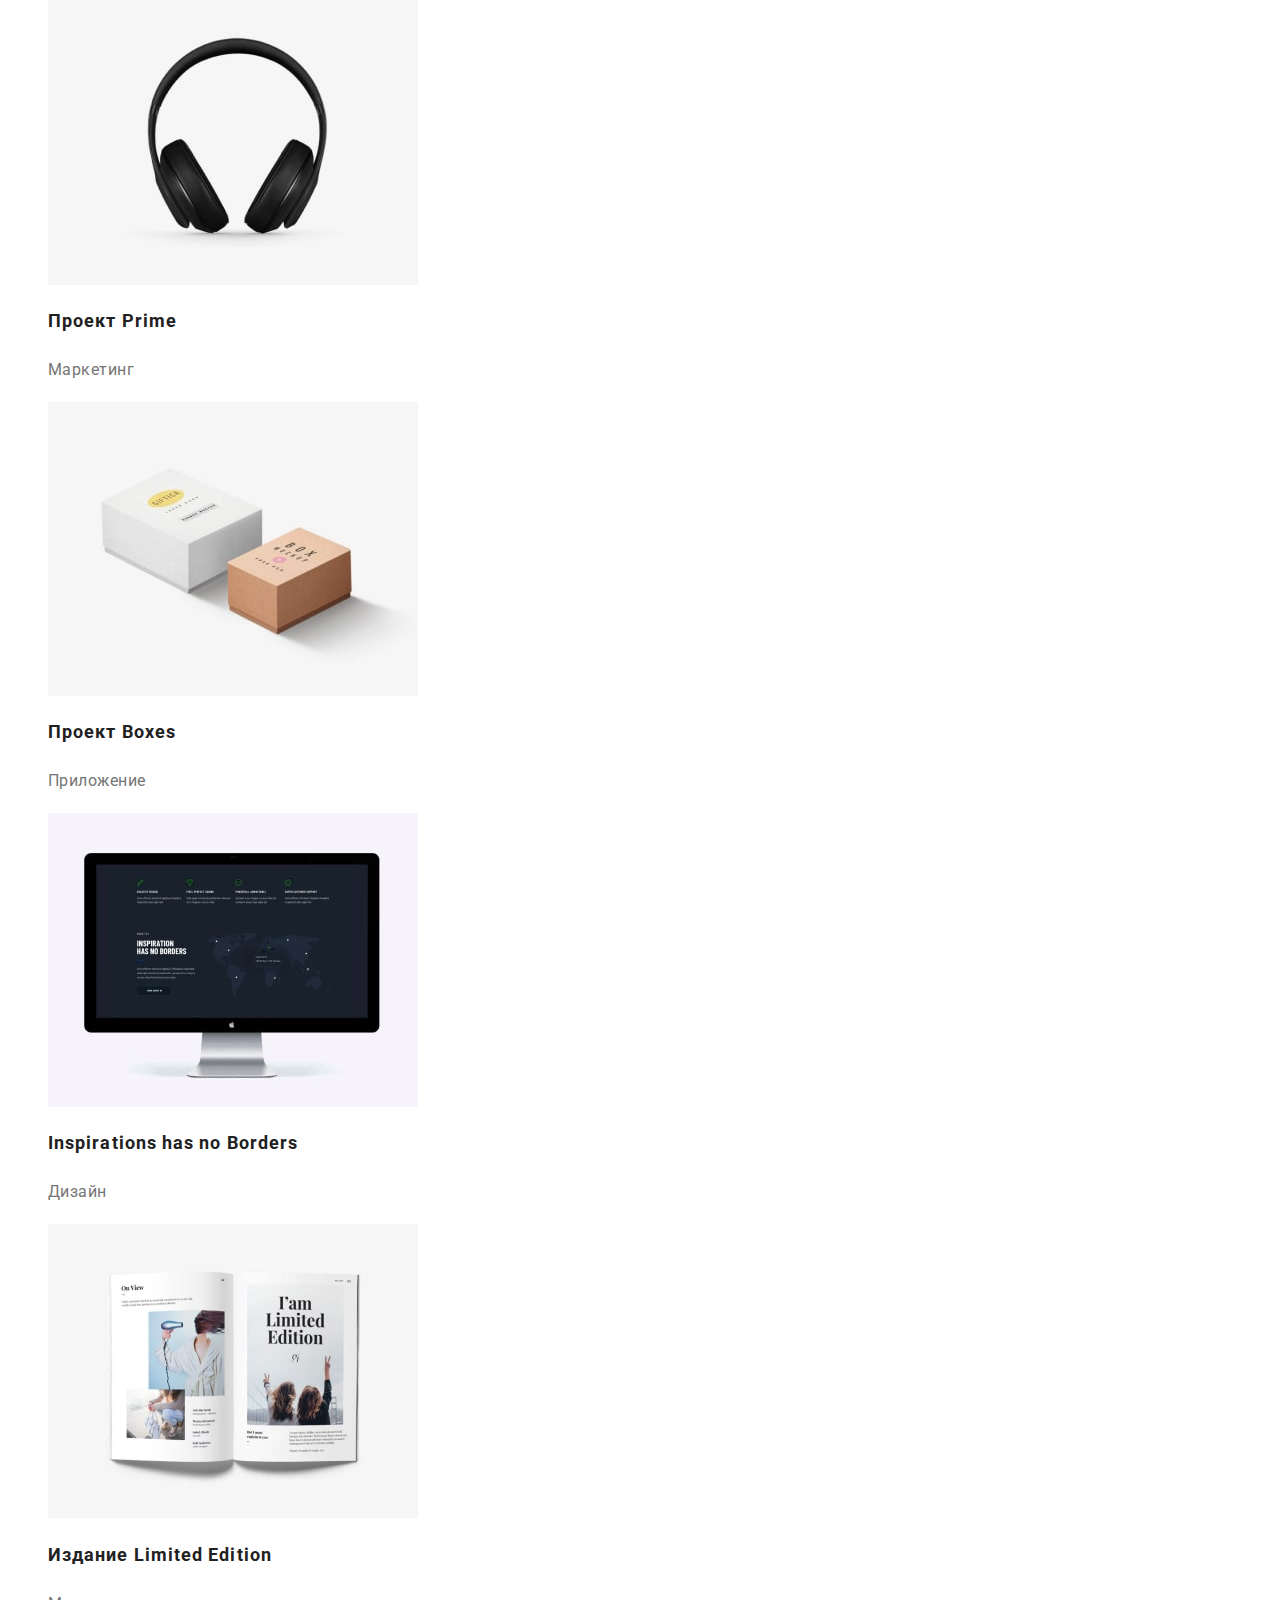
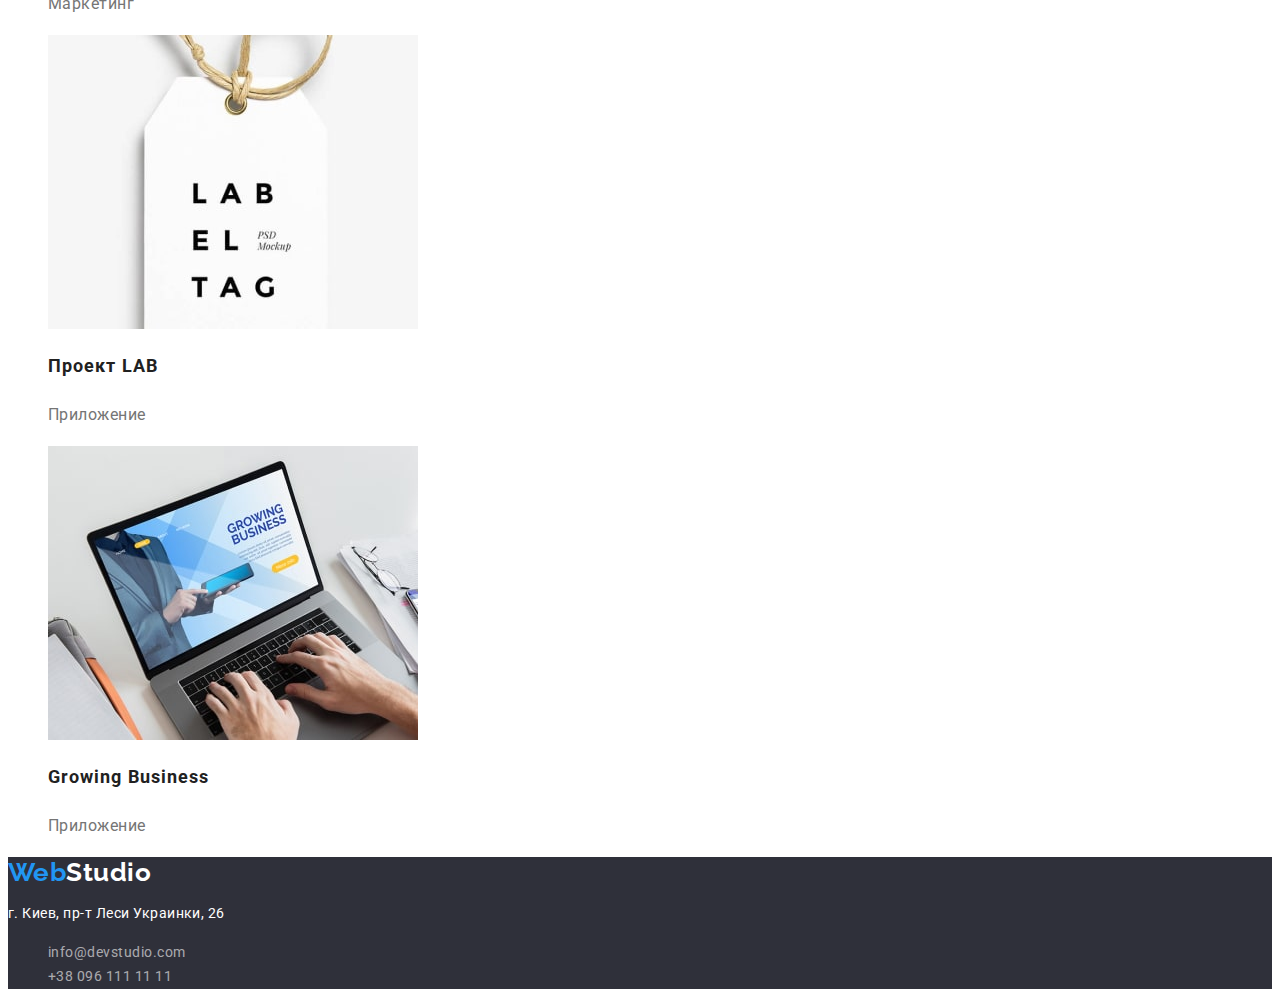
==== commit c1d3373c: "final fixes" ====
--- a/portfolio.html
+++ b/portfolio.html
@@ -18,7 +18,7 @@
         <nav>
             <ul class="site-nav list">
                 <li><a href="./index.html" class="link">Студия</a></li>
-                <li><a href="./portfolio.html" class="link">Портфолио</a></li>
+                <li><a href="./portfolio.html" class="link current">Портфолио</a></li>
                 <li><a href="" class="link">Контакты</a> </li>
             </ul>
         </nav>
@@ -28,6 +28,7 @@
         </ul>
     </header>
     <main>
+        <section>
         <h1 class="visually-hidden">Кнопки услуг</h1>
 <ul class="products list">
     <li><button type="button" class="product-button" >Все</button></li>
@@ -36,55 +37,56 @@
     <li><button type="button" class="product-button" >Дизайн</button></li>
     <li><button type="button" class="product-button" >Маркетинг</button></li>
 </ul>
+</section>
+<section>
 <ul class="products-list list">
     <li>
         <img width="370" src="./images/portfolio1.jpg" alt="Пример разработаного веб-сайта">
-        <h3 class="product-name">Технокряк</h3>
+        <h2 class="product-name">Технокряк</h2>
         <p class="product-description">Веб-сайт</p>
     </li>
     <li>
         <img width="370" src="./images/portfolio2.jpg" alt="Баскетболист отбирает мяч у другого игрока">
-        <h3 class="product-name">Постер <span lang="en">New Orlean vs Golden Star</span></h3>
+        <h2 class="product-name">Постер <span lang="en">New Orlean vs Golden Star</span></h2>
         <p class="product-description">Дизайн</p>
     </li>
     <li>
         <img width="370" src="./images/portfolio3.jpg" alt="Логотип морского ресторана">
-        <h3 class="product-name"> Ресторан <span lang="en">Seafood</span></h3>
+        <h2 class="product-name"> Ресторан <span lang="en">Seafood</span></h2>
         <p class="product-description">Приложение</p>
     </li>
-
     <li>
         <img width="370" src="./images/portfolio4.jpg" alt="Чёрные большие наушники">
-        <h3 class="product-name">Проект <span lang="en">Prime</span></h3>
-        <p" class="product-description">Маркетинг</p>
+        <h2 class="product-name">Проект <span lang="en">Prime</span></h2>
+        <p class="product-description">Маркетинг</p>
     </li>
     <li>
         <img width="370" src="./images/portfolio5.jpg" alt="Белая и коричневая коробка">
-        <h3 class="product-name">Проект <span lang="en">Boxes</span></h3>
+        <h2 class="product-name">Проект <span lang="en">Boxes</span></h2>
         <p class="product-description">Приложение</p>
     </li>
     <li>
-    <li>
         <img width="370" src="./images/portfolio6.jpg" alt="Монитор с изображением сайта">
-        <h3 lang="en" class="product-name">Inspirations has no Borders</h3>
+        <h2 lang="en" class="product-name">Inspirations has no Borders</h2>
         <p class="product-description">Дизайн</p>
     </li>
     <li>
         <img width="370" src="./images/portfolio7.jpg" alt="Книга с картинками">
-        <h3 class="product-name">Издание <span lang="en">Limited Edition</span></h3>
+        <h2 class="product-name">Издание <span lang="en">Limited Edition</span></h2>
         <p class="product-description">Маркетинг</p>
     </li>
     <li>
         <img width="370" src="./images/portfolio8.jpg" alt="Белый лейбл">
-        <h3 lang="en" class="product-name">Проект <span lang="en">LAB</span> </h3>
+        <h2 lang="en" class="product-name">Проект <span lang="en">LAB</span> </h2>
         <p class="product-description">Приложение</p>
     </li>
     <li>
         <img width="370" src="./images/portfolio9.jpg" alt="Мужчина разрабатывает приложение">
-        <h3 class="product-name" lang="en">Growing Business</h3>
+        <h2 class="product-name" lang="en">Growing Business</h2>
         <p class="product-description">Приложение</p>
     </li>
     </ul>
+</section>
     </main>
     <!-- Футер  -->
     <footer class="footer">
--- a/css/styles.css
+++ b/css/styles.css
@@ -11,7 +11,6 @@
     --footer-link-color: rgba(255, 255, 255, 0.6);
     --product-button-color: #F5F4FA;
     --hero-footer-background: #2F303A;
-
 }
 body {
     color: var(--primary-text-color);
@@ -57,6 +56,9 @@
 .site-nav .link:hover, .site-nav .link:focus{
     color: var(--accent-color)
 }
+.site-nav .link.current{
+    color: var(--accent-color);
+}
 .auth-link .link {
     color: var(--primary-text-color);
     font-weight: 500;
@@ -84,6 +86,7 @@
 .main-button {
     color: var(--white-title-color);
     background-color: var(--accent-color);
+    cursor: pointer;
     font-family: inherit;
     font-weight: 700;
     font-size: 16px;
@@ -110,7 +113,6 @@
 text-transform: uppercase;
 }
 .description {
-    font-weight: 400;
     font-size: 14px;
     line-height: 1.7;
 }
@@ -135,12 +137,15 @@
     font-size: 14px;
     line-height: 1.71;
 }
-.auth-link .footer-link {
+.footer-link {
 color:rgba(255, 255, 255, 0.6);
 font-style: normal;
 font-size: 14px;
 line-height: 1.71;
 text-decoration: none;
+}
+.footer-link:hover, .footer-link:focus {
+    color: var(--accent-color);
 }
 .footer {
     background-color: var(--hero-footer-background);
@@ -151,27 +156,28 @@
 }
 
 /* Portfolio  */
-.products .product-button {
+.product-button {
     color: var(--title-text-color);
     background-color: var(--product-button-color);
+    cursor: pointer;
     font-family: inherit;
     font-weight: 500;
     font-size: 16px;
     line-height: 1.62;
     text-align: center;
 }
-.products .product-button:hover, .product-button:focus {
+.product-button:hover, .product-button:focus {
     color: #ffffff;
     background-color:#2196F3 ;
 }
-.products-list .product-name {
+.product-name {
     color: var(--title-text-color);
     font-weight: 700;
     font-size: 18px;
     line-height: 2;
     letter-spacing: 0.06em;
 }
-.products-list .product-description{
+.product-description{
     
     font-size: 16px;
     line-height: 1.88;
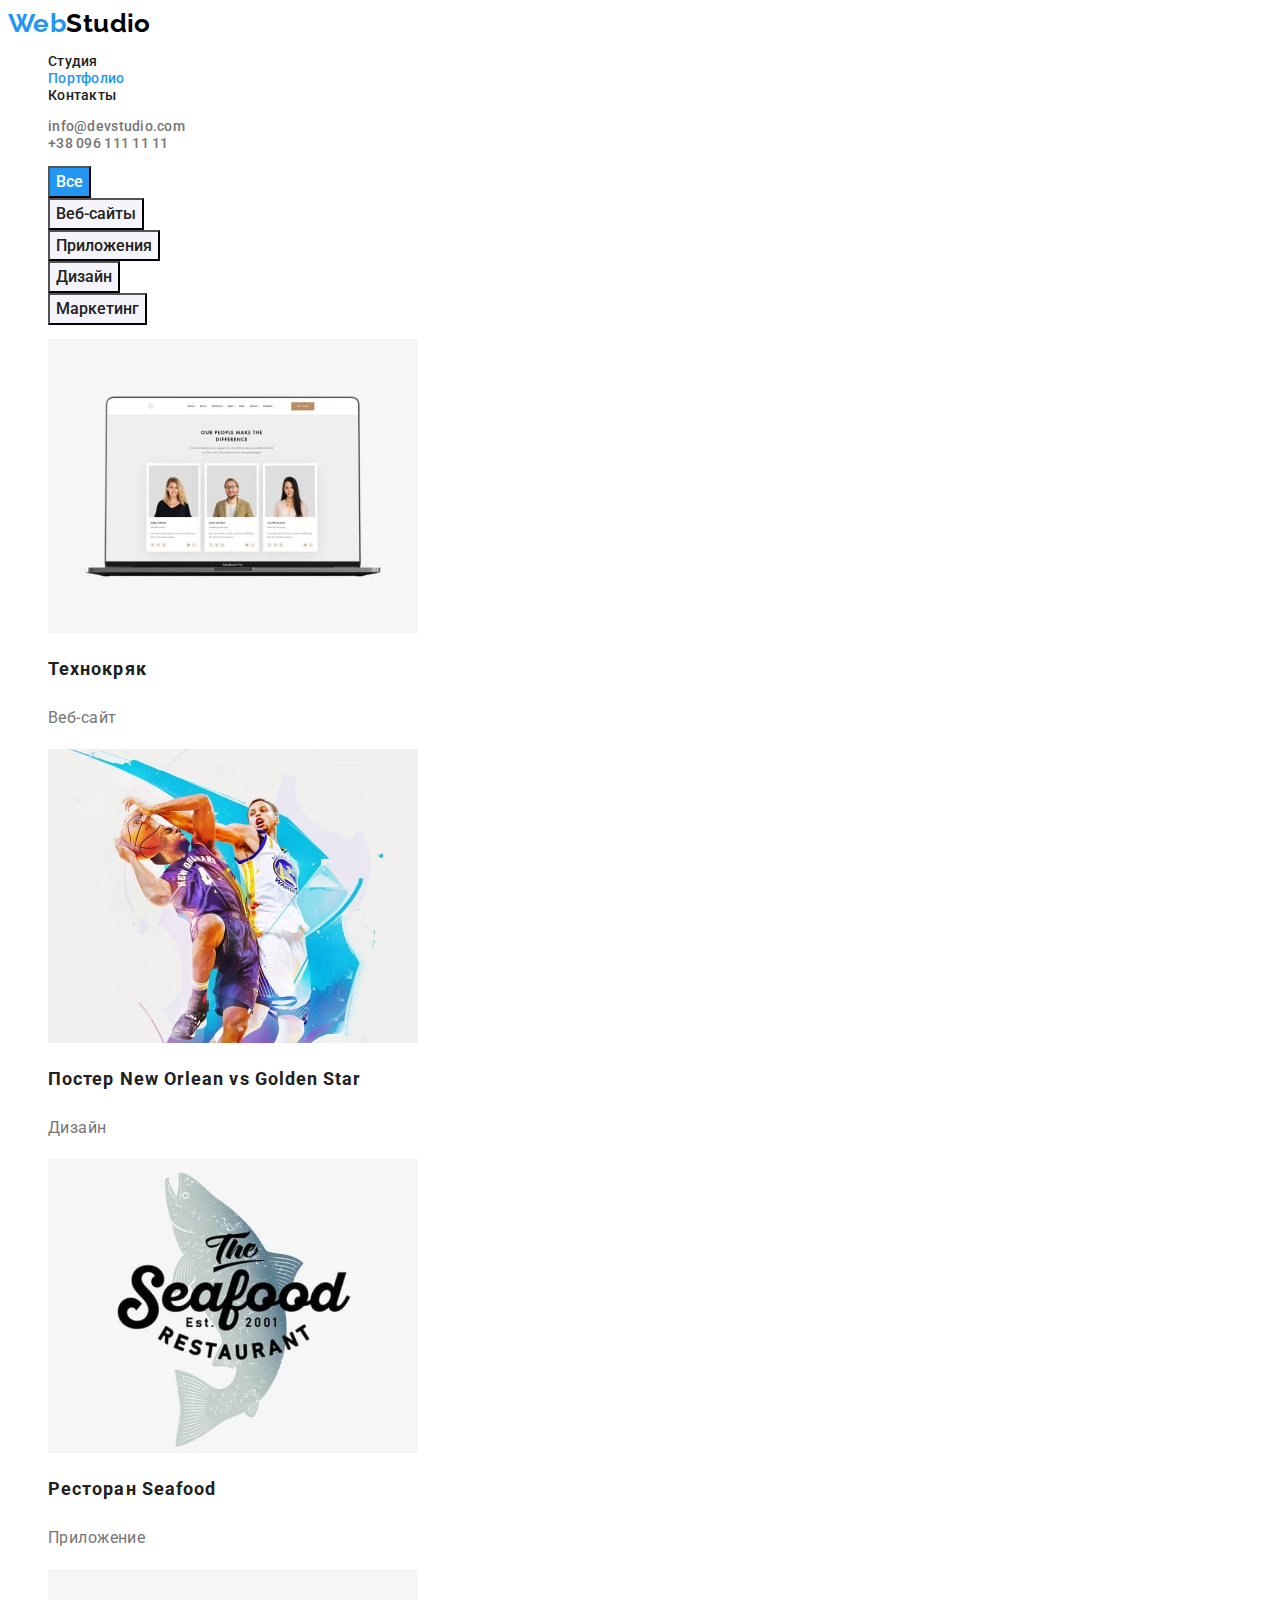
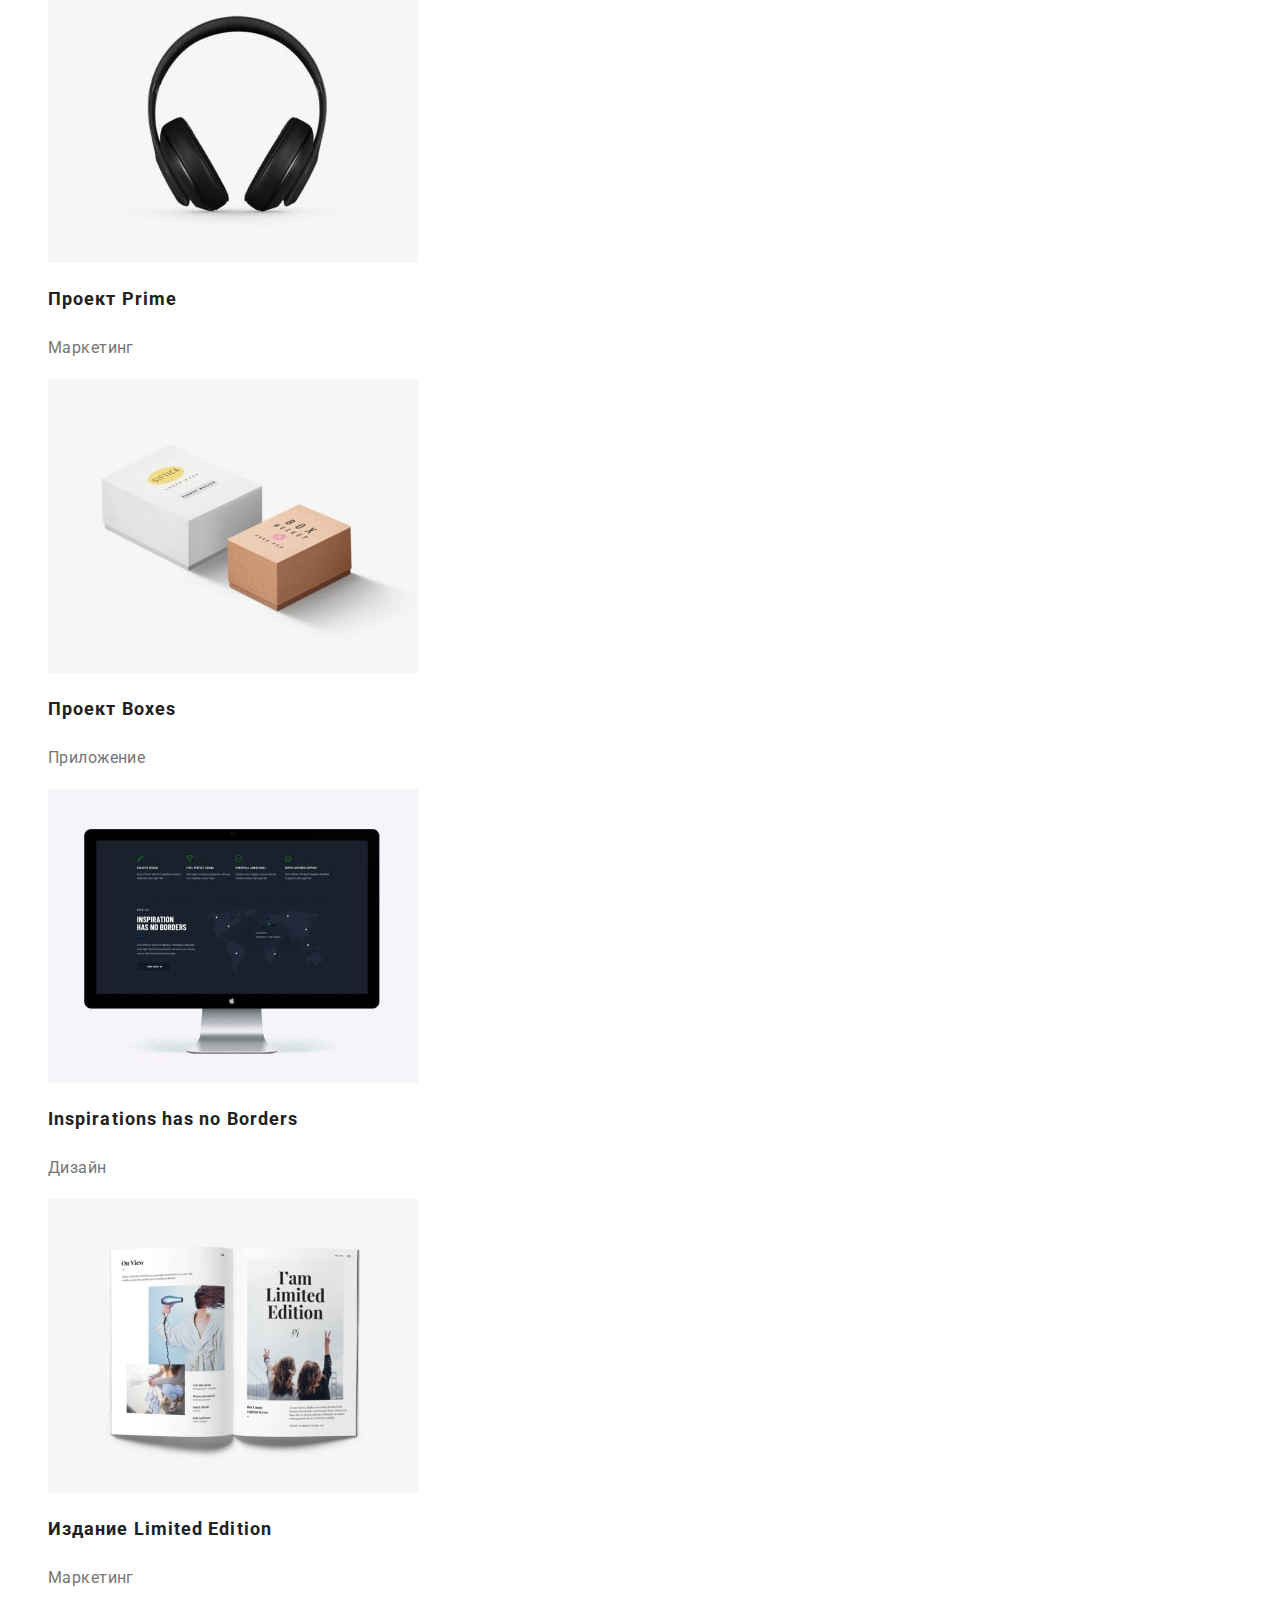
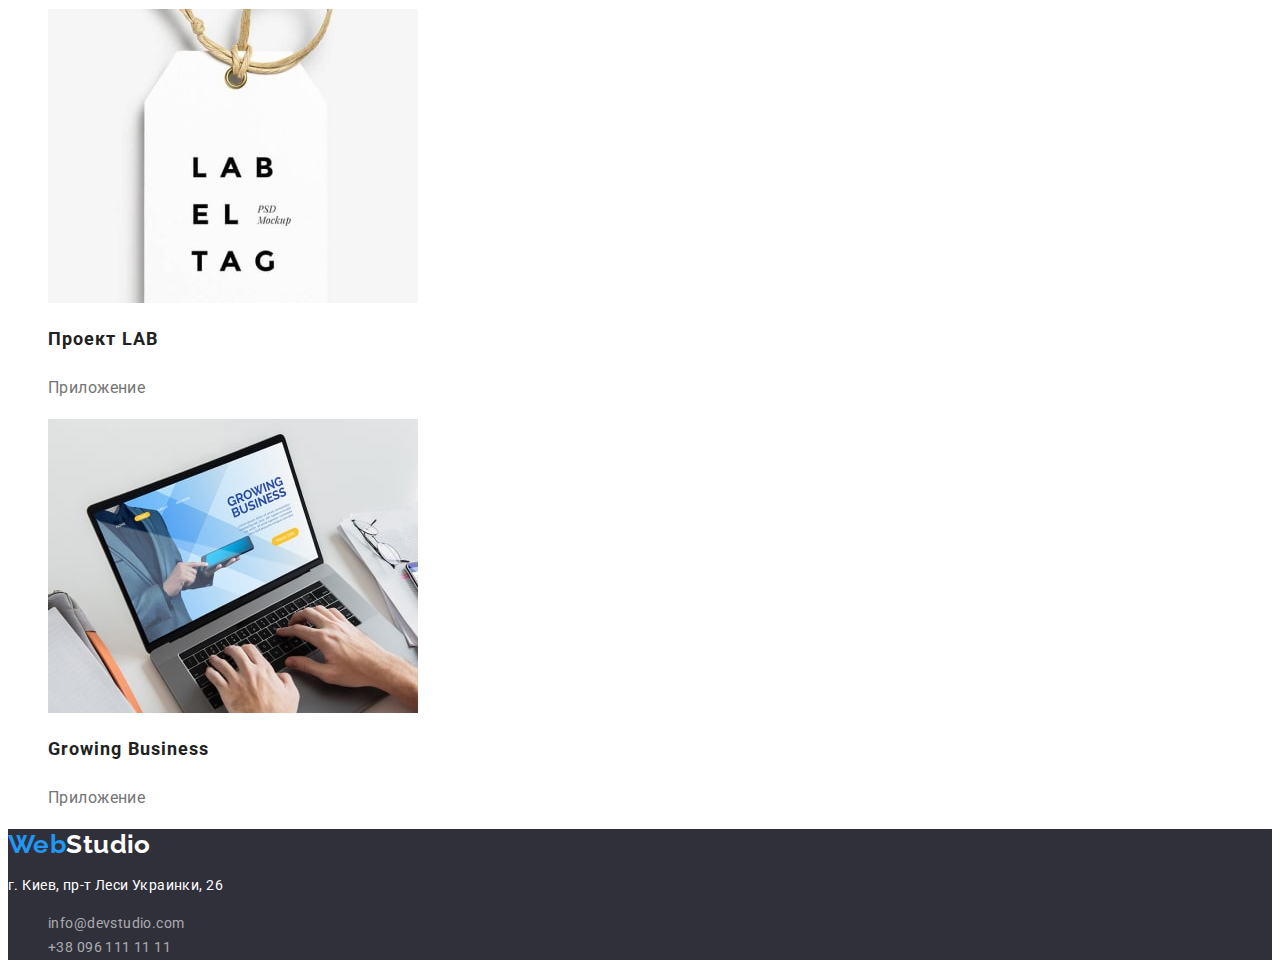
==== commit 721b0ecc: "addded backgrounds" ====
--- a/portfolio.html
+++ b/portfolio.html
@@ -31,7 +31,7 @@
         <section>
         <h1 class="visually-hidden">Кнопки услуг</h1>
 <ul class="products list">
-    <li><button type="button" class="product-button" >Все</button></li>
+    <li><button type="button" class="product-button all" >Все</button></li>
     <li><button type="button" class="product-button" >Веб-сайты</button></li>
     <li><button type="button" class="product-button" >Приложения</button></li>
     <li><button type="button" class="product-button" >Дизайн</button></li>
--- a/css/styles.css
+++ b/css/styles.css
@@ -11,11 +11,14 @@
     --footer-link-color: rgba(255, 255, 255, 0.6);
     --product-button-color: #F5F4FA;
     --hero-footer-background: #2F303A;
+    --main-background-color: #ffffff;
 }
 body {
     color: var(--primary-text-color);
+    background-color: var(--main-background-color);
     font-family: Roboto, sans-serif;
     letter-spacing: 0.03em;
+    font-size: 14px;
     }   
 .visually-hidden {
   position: absolute;
@@ -48,7 +51,6 @@
 .site-nav .link {
     color: var(--title-text-color);
     font-weight: 500;
-    font-size: 14px;
     line-height: 1.14;
     letter-spacing: 0.02em;
     text-decoration: none;
@@ -62,7 +64,6 @@
 .auth-link .link {
     color: var(--primary-text-color);
     font-weight: 500;
-    font-size: 14px;
     line-height: 1.14;
     letter-spacing: 0.02em;
     text-decoration: none;
@@ -108,16 +109,17 @@
     color: var(--title-text-color) }
 .features {
 font-weight: 700;
-font-size: 14px;
 line-height: 1.14;
 text-transform: uppercase;
 }
 .description {
-    font-size: 14px;
     line-height: 1.7;
 }
 .team {
     background-color: var(--product-button-color);
+}
+.workers-information {
+    background-color: var(--white-title-color);
 }
 .workers-name {
 font-weight: 500;
@@ -134,13 +136,11 @@
 .location {
     color: var(--white-title-color);
     font-style: normal;
-    font-size: 14px;
     line-height: 1.71;
 }
 .footer-link {
 color:rgba(255, 255, 255, 0.6);
 font-style: normal;
-font-size: 14px;
 line-height: 1.71;
 text-decoration: none;
 }
@@ -166,9 +166,14 @@
     line-height: 1.62;
     text-align: center;
 }
+.product-button.all {
+    color: var(--white-title-color);
+    background-color: var(--accent-color);
+    
+}
 .product-button:hover, .product-button:focus {
-    color: #ffffff;
-    background-color:#2196F3 ;
+    color: var(--white-title-color);
+    background-color: var(--accent-color) ;
 }
 .product-name {
     color: var(--title-text-color);
